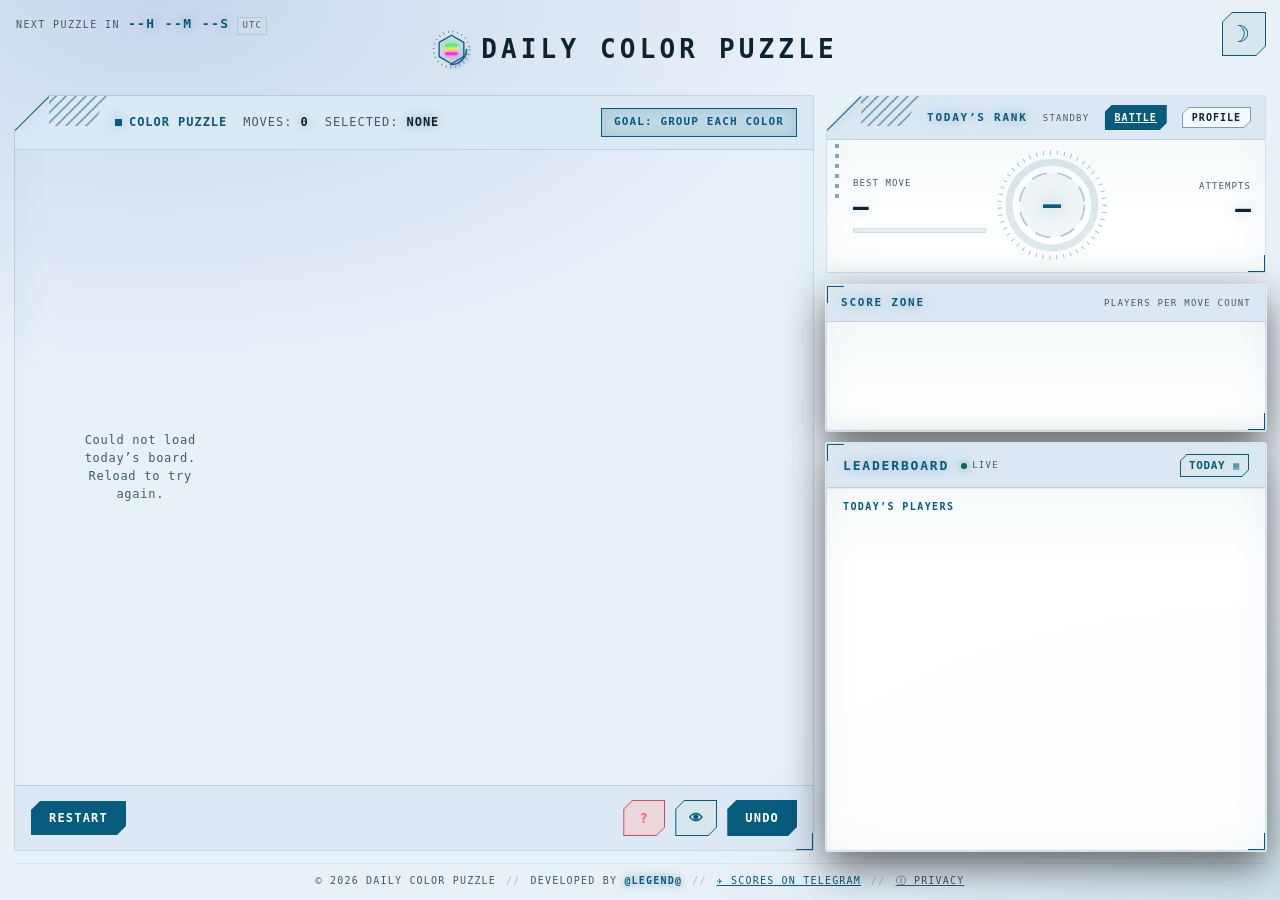
==== public/index.html @ f1fcad18 "Live battles: duels and multiplayer races A battle deals its own board the moment it is created, so " ====
<!DOCTYPE html>
<html lang="en">
<head>
<meta charset="utf-8">
<meta name="viewport" content="width=device-width, initial-scale=1, viewport-fit=cover">
<title>Daily Color Puzzle</title>
<meta name="description" content="A new color-sorting puzzle every day. Group each color into its own tube.">
<meta name="theme-color" content="#030711">
<link rel="stylesheet" href="styles.css">
<link rel="icon" href="data:image/svg+xml,<svg xmlns='http://www.w3.org/2000/svg' viewBox='0 0 32 32'><rect width='32' height='32' fill='%23030711'/><circle cx='16' cy='16' r='14' fill='none' stroke='%2322e0ff' stroke-width='1.1' stroke-dasharray='1 3' opacity='.8'/><path d='M16 4.5 26.1 10.25 26.1 21.75 16 27.5 5.9 21.75 5.9 10.25Z' fill='none' stroke='%2322e0ff' stroke-width='1.6'/><rect x='10.5' y='11.4' width='11' height='2.5' rx='1.25' fill='%2331ff5a'/><rect x='10.5' y='14.9' width='11' height='2.5' rx='1.25' fill='%23f2ee4a'/><rect x='10.5' y='18.4' width='11' height='2.5' rx='1.25' fill='%23ff2be0'/></svg>">
</head>
<body>

<button type="button" id="themeBtn" class="themetoggle" title="Switch theme"
        aria-label="Switch between dark and light theme">&#9789;</button>

<div class="countdown" id="countdown">
  <span class="cd-label">Next puzzle in</span>
  <span class="cd-time" id="cdTime">--h --m --s</span>
  <span class="cd-tz" title="Every player gets the same board, rolling over at 00:00 UTC">UTC</span>
</div>

<h1 id="pageTitle">
  <svg class="logo" viewBox="0 0 48 48" aria-hidden="true">
    <circle class="logo-ticks" cx="24" cy="24" r="22"></circle>
    <circle class="logo-sweep" cx="24" cy="24" r="18.5"></circle>
    <path class="logo-hex" d="M24 6.5 39.2 15.25 39.2 32.75 24 41.5 8.8 32.75 8.8 15.25Z"></path>
    <rect class="logo-bar b1" x="16" y="17" width="16" height="3.6" rx="1.8"></rect>
    <rect class="logo-bar b2" x="16" y="22.2" width="16" height="3.6" rx="1.8"></rect>
    <rect class="logo-bar b3" x="16" y="27.4" width="16" height="3.6" rx="1.8"></rect>
  </svg>
  <span class="title-text">Daily Color Puzzle</span>
  <span class="date" id="dateLabel"></span>
</h1>

<div class="layout">

<section class="hud hud-rank" aria-labelledby="rankTitle">
  <span class="hud-hatch" aria-hidden="true"></span>
  <span class="hud-rail" aria-hidden="true"></span>
  <header class="hud-head">
    <h2 id="rankTitle">Today&rsquo;s rank</h2>
    <span class="hud-tag" id="rankTag">standby</span>
    <a class="btn btn-primary btn-sm" href="battle.html">Battle</a>
    <button type="button" id="profileBtn" class="btn btn-ghost btn-sm">Profile</button>
  </header>
  <div class="rank-row">
    <dl class="rank-stat">
      <dt>Best move</dt>
      <dd id="rankBest">&mdash;</dd>
      <div class="meter"><span class="meter-fill" id="bestMeter"></span></div>
    </dl>

    <div class="gauge">
      <svg class="gauge-svg" viewBox="0 0 128 128" aria-hidden="true">
        <circle class="g-ticks" cx="64" cy="64" r="60"></circle>
        <circle class="g-track" cx="64" cy="64" r="49"></circle>
        <circle class="g-fill" id="gaugeFill" cx="64" cy="64" r="49"></circle>
        <circle class="g-inner" cx="64" cy="64" r="37"></circle>
      </svg>
      <p class="gauge-center">
        <b id="rankValue">&mdash;</b>
      </p>
    </div>

    <dl class="rank-stat">
      <dt>Attempts</dt>
      <dd id="rankTries">&mdash;</dd>
      <div class="segs" id="triesSegs"></div>
    </dl>
  </div>
</section>

<section class="hud hud-zone" aria-labelledby="zoneTitle">
  <header class="hud-head">
    <h2 id="zoneTitle">Score zone</h2>
    <span class="hud-tag" id="zoneTag">players per move count</span>
  </header>
  <div id="zone"></div>
</section>

<div class="game" id="game">
  <canvas class="worldmap" id="earth" aria-hidden="true"></canvas>
  <span class="hud-hatch" aria-hidden="true"></span>
  <header class="topbar">
    <span class="brand">Color Puzzle</span>
    <span class="stat">Moves: <b id="moveCount">0</b></span>
    <span class="stat">Selected: <b id="selectedLabel">None</b></span>
    <span class="solved-chip" id="solvedChip" hidden>&#10003; Solved</span>
    <span class="goal">Goal: Group each color</span>
  </header>

  <main class="board" id="board" aria-label="Puzzle board"></main>

  <footer class="controls">
    <button type="button" id="restartBtn" class="btn btn-primary">Restart</button>
    <p class="hist-summary" id="histSummary" role="status"></p>
    <div class="histstrip" id="histStrip" aria-label="Your earlier solves, most recent first"></div>
    <div class="controls-right">
      <button type="button" id="helpBtn" class="btn btn-icon" title="How to play" aria-label="How to play">?</button>
      <button type="button" id="eyeBtn" class="btn btn-icon" title="Toggle color labels" aria-label="Toggle color labels" aria-pressed="false">&#128065;</button>
      <button type="button" id="undoBtn" class="btn btn-primary">Undo</button>
    </div>
  </footer>

  <div class="overlay" id="winOverlay" hidden>
    <div class="panel">
      <h2>Solved!</h2>
      <p class="win-line" id="winLine"></p>
      <dl class="stats" id="winStats"></dl>
      <div class="panel-actions">
        <button type="button" id="shareBtn" class="btn btn-primary">Copy result</button>
        <a class="btn btn-ghost" id="tgWinLink" href="https://t.me/MyDailyColorPuzzleLegendbot"
           target="_blank" rel="noopener">Telegram</a>
        <button type="button" id="closeWinBtn" class="btn btn-ghost">Close</button>
      </div>
    </div>
  </div>

  <div class="overlay" id="helpOverlay" hidden>
    <div class="panel">
      <h2>How to play</h2>
      <ul class="rules">
        <li>Tap a tube to pick up the block(s) at the <b>bottom</b> of it.</li>
        <li>Tap another tube to pour them in. They only fit on an <b>empty</b> tube or on a <b>matching color</b>.</li>
        <li>A tube holds four blocks. Win by grouping every color into a tube of its own.</li>
        <li>Undo puts a block back, but does <b>not</b> refund the move &mdash; your count keeps climbing.</li>
        <li>Everyone gets the same puzzle each day. It is always solvable.</li>
      </ul>
      <p class="keys">Keys: <kbd>1</kbd>&ndash;<kbd>9</kbd>, <kbd>0</kbd>, <kbd>-</kbd>, <kbd>=</kbd> pick tubes &middot; <kbd>Esc</kbd> deselect &middot; <kbd>U</kbd> undo &middot; <kbd>R</kbd> restart</p>
      <div class="panel-actions">
        <button type="button" id="closeHelpBtn" class="btn btn-primary">Got it</button>
      </div>
    </div>
  </div>
</div>

<section class="leaderboard" id="leaderboard" aria-labelledby="lbTitle">
  <header class="lb-head">
    <h2 id="lbTitle">Leaderboard</h2>
    <span class="live" id="liveDot" title="Updating automatically"><i></i>live</span>
    <dl class="lb-summary" id="lbSummary"></dl>
    <button type="button" id="dayBtn" class="datepick" aria-haspopup="dialog" aria-expanded="false">
      <span id="dayBtnText">Today</span><span class="datepick-ico" aria-hidden="true">▦</span>
    </button>
  </header>
  <div class="lb-block lb-grow" id="playersBlock">
    <h3 class="lb-h3" id="playersTitle">Today&rsquo;s players</h3>
    <div class="lb-wrap" id="boardWrap"></div>
  </div>

</section>

</div>

  <div class="overlay overlay-fixed" id="profileOverlay" hidden>
  <div class="panel">
    <h2>Profile</h2>
    <h3 class="panel-h3">Signed in as</h3>
    <p class="whoami" id="whoami">&mdash;</p>
    <p>Your scores are tied to this account. Sign in with the same nickname and password on any browser to keep your history.</p>
    <h3 class="panel-h3">Change password</h3>
    <form id="pwForm">
      <label class="fld">
        <span>Current password</span>
        <input type="password" id="pwCurrent" class="txt" maxlength="200" autocomplete="current-password" required>
      </label>
      <label class="fld">
        <span>New password</span>
        <input type="password" id="pwNext" class="txt" maxlength="200" minlength="8"
               placeholder="at least 8 characters" autocomplete="new-password" required>
      </label>
      <p class="formnote" id="pwNote" role="status"></p>
      <div class="panel-actions panel-actions-wrap">
        <button type="submit" id="pwSave" class="btn btn-ghost btn-sm">Update password</button>
        <button type="button" id="signOutBtn" class="btn btn-ghost btn-sm">Sign out</button>
      </div>
    </form>
    <div class="panel-actions">
      <button type="button" id="closeProfileBtn" class="btn btn-primary">Done</button>
    </div>
  </div>
</div>

<div class="overlay overlay-fixed" id="authOverlay" hidden>
  <div class="panel">
    <h2 id="authTitle">Sign in</h2>
    <p id="authBlurb">Your nickname and score are public. Your password keeps them yours.</p>

    <form id="authForm">
      <label class="fld">
        <span>Nickname</span>
        <input type="text" id="authName" class="txt" maxlength="24" placeholder="@LegenD@"
               autocomplete="username" aria-label="Nickname" required>
      </label>
      <label class="fld">
        <span>Password</span>
        <input type="password" id="authPass" class="txt" maxlength="200" minlength="8"
               placeholder="at least 8 characters" autocomplete="current-password"
               aria-label="Password" required>
      </label>
      <p class="formnote" id="authNote" role="status"></p>
      <div class="panel-actions">
        <button type="submit" id="authSubmit" class="btn btn-primary">Sign in</button>
      </div>
    </form>

    <p class="authswap">
      <span id="authSwapText">No account yet?</span>
      <button type="button" id="authSwap" class="linkbtn">Create one</button>
    </p>
  </div>
</div>

<div class="cal" id="cal" role="dialog" aria-label="Choose a date" hidden>
  <div class="cal-head">
    <button type="button" id="calPrev" class="cal-nav" aria-label="Previous month">&lsaquo;</button>
    <span id="calMonth" class="cal-month"></span>
    <button type="button" id="calNext" class="cal-nav" aria-label="Next month">&rsaquo;</button>
  </div>
  <div class="cal-dow">
    <span title="Monday">M</span><span title="Tuesday">T</span><span title="Wednesday">W</span>
    <span title="Thursday">T</span><span title="Friday">F</span><span title="Saturday">S</span>
    <span title="Sunday">S</span>
  </div>
  <div class="cal-grid" id="calGrid"></div>
  <div class="cal-foot">
    <button type="button" id="calToday" class="btn btn-ghost btn-xs">Today</button>
  </div>
</div>

<canvas id="fx" aria-hidden="true"></canvas>
<div class="champ" id="champ" hidden aria-hidden="true">
  <p class="champ-rank">#1</p>
  <p class="champ-line">Top of the board</p>
</div>

<footer class="footnote">
  <span>&copy; <span id="footYear">2026</span> Daily Color Puzzle</span>
  <span class="foot-sep" aria-hidden="true">//</span>
  <span class="foot-by">Developed by <b>@LegenD@</b></span>
  <span class="foot-sep" aria-hidden="true">//</span>
  <a href="https://t.me/MyDailyColorPuzzleLegendbot" target="_blank" rel="noopener" class="foot-tg">
    <span aria-hidden="true">✈</span> Scores on Telegram
  </a>
  <span class="foot-sep" aria-hidden="true">//</span>
  <a href="privacy.html">&#9432; Privacy</a>
</footer>

<script src="earth.js"></script>
<script src="game.js"></script>
</body>
</html>
---- public/styles.css ----
/* Daily Color Puzzle — HUD theme.
   Layout rules are unchanged from the previous stylesheet; only the visual
   language moved: deep navy grounds, cyan instrumentation, hairline rules,
   monospaced readouts and corner brackets. */

:root {
  --page-bg: #030711;
  --game-bg: #060e1e;
  --panel-bg: #08152a;
  --topbar-bg: #071528;
  --tube-bg: #08182c;
  --tube-edge: #14456b;
  --slot-bg: #050f1d;

  --ink: #d6f2ff;
  --ink-dim: #5e8fb4;
  --accent: #22e0ff;
  --accent-deep: #2f6dff;
  --accent-ink: #001420;
  --good: #31ffb2;

  --accent-rgb: 34 224 255;
  --deep-rgb: 47 109 255;
  --good-rgb: 49 255 178;
  --danger-rgb: 255 45 60;
  --panel-rgb: 6 14 30;
  --bar-rgb: 7 21 40;
  --page-rgb: 3 7 17;

  --panel-alpha: 0.15;
  --bar-alpha: 0.42;
  --placeholder: #3d6a8c;
  --table-head: #06121f;

  /* canvas map */
  --map-land: 120 214 255;
  --map-grid: 34 224 255;
  --map-star: 190 232 255;
  --map-streak: 225 250 255;


  /* Derived from --accent-rgb, so each theme gets its own automatically. */
  --line: rgb(var(--accent-rgb) / 0.16);
  --line-soft: rgb(var(--accent-rgb) / 0.09);
  --glow: 0 0 12px rgb(var(--accent-rgb) / 0.35);

  --font-ui: "Segoe UI", system-ui, -apple-system, Roboto, Helvetica, Arial, sans-serif;
  --font-mono: ui-monospace, "Cascadia Mono", "SF Mono", Menlo, Consolas, "Roboto Mono", "DejaVu Sans Mono", monospace;

  --c0:  #ff2d3c; /* red */
  --c1:  #ffa62b; /* orange */
  --c2:  #f2ee4a; /* yellow */
  --c3:  #31ff5a; /* green */
  --c4:  #22e6f5; /* cyan */
  --c5:  #3d6bff; /* blue */
  --c6:  #7a3ff5; /* violet */
  --c7:  #ff2be0; /* magenta */
  --c8:  #a3199f; /* purple */
  --c9:  #e6ecf5; /* white */

  /* Label ink, picked per color so the colorblind tags stay legible. */
  --t0: #fff; --t1: #000; --t2: #000; --t3: #000; --t4: #000;
  --t5: #fff; --t6: #fff; --t7: #000; --t8: #fff; --t9: #000;
}

/* The viewer's system setting decides until they pick one explicitly. */
@media (prefers-color-scheme: light) {
  :root:not([data-theme]) {
  --page-bg: #e9f1f8;
  --game-bg: #f5fafd;
  --panel-bg: #ffffff;
  --topbar-bg: #e6eff8;
  --tube-bg: #ffffff;
  --tube-edge: #8fb8d4;
  --slot-bg: #dfeaf4;

  --ink: #0a2436;
  --ink-dim: #3d5c70;
  --accent: #075b7c;
  --accent-deep: #2550b8;
  --accent-ink: #ffffff;
  --good: #076844;

  --accent-rgb: 7 91 124;
  --deep-rgb: 37 80 184;
  --good-rgb: 7 104 68;
  --danger-rgb: 190 30 45;
  --panel-rgb: 255 255 255;
  --bar-rgb: 219 233 245;
  --page-rgb: 233 241 248;

  --panel-alpha: 0.94;
  --bar-alpha: 0.97;
  --placeholder: #7d97a8;
  --table-head: #dce9f4;

  /* canvas map */
  --map-land: 18 92 138;
  --map-grid: 7 91 124;
  --map-star: 90 140 175;
  --map-streak: 20 90 130;
  }
}

:root[data-theme="light"] {
  --page-bg: #e9f1f8;
  --game-bg: #f5fafd;
  --panel-bg: #ffffff;
  --topbar-bg: #e6eff8;
  --tube-bg: #ffffff;
  --tube-edge: #8fb8d4;
  --slot-bg: #dfeaf4;

  --ink: #0a2436;
  --ink-dim: #3d5c70;
  --accent: #075b7c;
  --accent-deep: #2550b8;
  --accent-ink: #ffffff;
  --good: #076844;

  --accent-rgb: 7 91 124;
  --deep-rgb: 37 80 184;
  --good-rgb: 7 104 68;
  --danger-rgb: 190 30 45;
  --panel-rgb: 255 255 255;
  --bar-rgb: 219 233 245;
  --page-rgb: 233 241 248;

  --panel-alpha: 0.94;
  --bar-alpha: 0.97;
  --placeholder: #7d97a8;
  --table-head: #dce9f4;

  /* canvas map */
  --map-land: 18 92 138;
  --map-grid: 7 91 124;
  --map-star: 90 140 175;
  --map-streak: 20 90 130;
}

:root[data-theme="dark"] {
  --page-bg: #030711;
  --game-bg: #060e1e;
  --panel-bg: #08152a;
  --topbar-bg: #071528;
  --tube-bg: #08182c;
  --tube-edge: #14456b;
  --slot-bg: #050f1d;

  --ink: #d6f2ff;
  --ink-dim: #5e8fb4;
  --accent: #22e0ff;
  --accent-deep: #2f6dff;
  --accent-ink: #001420;
  --good: #31ffb2;

  --accent-rgb: 34 224 255;
  --deep-rgb: 47 109 255;
  --good-rgb: 49 255 178;
  --danger-rgb: 255 45 60;
  --panel-rgb: 6 14 30;
  --bar-rgb: 7 21 40;
  --page-rgb: 3 7 17;

  --panel-alpha: 0.15;
  --bar-alpha: 0.42;
  --placeholder: #3d6a8c;
  --table-head: #06121f;

  /* canvas map */
  --map-land: 120 214 255;
  --map-grid: 34 224 255;
  --map-star: 190 232 255;
  --map-streak: 225 250 255;
}


* { box-sizing: border-box; }

body {
  margin: 0;
  padding: 18px 14px 28px;
  background-color: var(--page-bg);
  /* Instrument grid, faint, plus a cool corner wash. */
  background-image:
    radial-gradient(90% 70% at 12% 0%, rgb(var(--deep-rgb) / 0.16), transparent 60%),
    radial-gradient(80% 60% at 100% 100%, rgb(var(--accent-rgb) / 0.10), transparent 60%);
  color: var(--ink);
  font: 16px/1.5 var(--font-ui);
  display: flex;
  flex-direction: column;
  align-items: center;
  gap: 12px;
  min-height: 100vh;
}

h1 {
  /* Sits on top of the body's 12px gap, so the title gets room to breathe
     without pushing the panels off a viewport-height layout. */
  margin: 12px 0 14px;
  align-self: center;
  display: flex;
  align-items: center;
  justify-content: center;
  gap: 12px;
  flex-wrap: wrap;
  text-align: center;
  font-family: var(--font-mono);
  font-size: clamp(20px, 4.4vw, 34px);
  font-weight: 700;
  letter-spacing: 0.16em;
  text-transform: uppercase;
  color: var(--ink);
  animation: title-in 0.7s ease both;
}
.title-text {
  animation: title-glow 3.4s ease-in-out infinite;
}
h1 .date {
  font-weight: 400;
  font-size: 0.52em;
  color: var(--accent);
  letter-spacing: 0.12em;
  text-shadow: 0 0 14px rgb(var(--accent-rgb) / 0.5);
}

@keyframes title-glow {
  0%, 100% {
    text-shadow: 0 0 14px rgb(var(--accent-rgb) / 0.4), 0 0 44px rgb(var(--accent-rgb) / 0.12);
  }
  50% {
    text-shadow: 0 0 22px rgb(var(--accent-rgb) / 0.85), 0 0 66px rgb(var(--accent-rgb) / 0.35);
  }
}
@keyframes title-in {
  from { opacity: 0; transform: translateY(-10px); letter-spacing: 0.4em; }
  to   { opacity: 1; transform: none; letter-spacing: 0.16em; }
}

/* Reticle mark, built from the same dial vocabulary as the rank gauge. */
.logo {
  width: 1.5em;
  height: 1.5em;
  flex: 0 0 auto;
  overflow: visible;
}
.logo-ticks {
  fill: none;
  stroke: var(--accent);
  stroke-width: 2.5;
  stroke-dasharray: 0.8 5;
  opacity: 0.85;
  transform-origin: 50% 50%;
  animation: spin-cw 18s linear infinite;
}
.logo-sweep {
  fill: none;
  stroke: var(--accent);
  stroke-width: 2;
  stroke-linecap: round;
  stroke-dasharray: 30 86;
  opacity: 0.9;
  transform-origin: 50% 50%;
  animation: spin-ccw 7s linear infinite;
  filter: drop-shadow(0 0 4px rgb(var(--accent-rgb) / 0.8));
}
.logo-hex {
  fill: rgb(var(--accent-rgb) / 0.07);
  stroke: var(--accent);
  stroke-width: 1.6;
  stroke-linejoin: round;
}
.logo-bar { filter: drop-shadow(0 0 3px currentColor); }
.logo-bar.b1 { fill: #31ff5a; color: #31ff5a; }
.logo-bar.b2 { fill: #f2ee4a; color: #f2ee4a; }
.logo-bar.b3 { fill: #ff2be0; color: #ff2be0; }

/* Stacked by default; the two-column desktop layout is opted into below. */
.layout {
  width: min(760px, 100%);
  display: flex;
  flex-direction: column;
  gap: 12px;
}
/* Stacked: the puzzle leads, the instrumentation follows. */
.game { order: 1; }
.hud-rank { order: 2; }
.hud-zone { order: 3; }
.leaderboard { order: 4; }
.hud-rank .gauge { min-height: 150px; }

/* ---------- world map ----------
   A dotted equirectangular map drawn on canvas from Natural Earth coastlines.
   It fills the puzzle panel body and never takes a pointer event. */

.worldmap {
  position: absolute;
  inset: 0;
  width: 100%;
  height: 100%;
  z-index: 0;
  pointer-events: none;
  opacity: 0.75;
}

/* An absolutely positioned canvas paints above its static siblings, so the
   panel's own contents are lifted over it explicitly. */
.game > .topbar,
.game > .board,
.game > .controls { position: relative; z-index: 1; }

/* ---------- theme toggle ----------
   Pinned opposite the countdown so the two corners balance, and out of the
   game controls where it competed with the play buttons. */



/* ---------- countdown ---------- */

.countdown {
  align-self: stretch;
  display: flex;
  align-items: baseline;
  gap: 8px;
  font-family: var(--font-mono);
  font-size: 10px;
  letter-spacing: 0.14em;
  text-transform: uppercase;
  color: var(--ink-dim);
}
.cd-time {
  font-size: 13px;
  font-weight: 700;
  color: var(--accent);
  font-variant-numeric: tabular-nums;
  text-shadow: 0 0 12px rgb(var(--accent-rgb) / 0.45);
}
.cd-time b { color: var(--ink-dim); font-weight: 400; margin: 0 1px 0 0; }
.cd-tz {
  font-size: 9px;
  letter-spacing: 0.12em;
  color: var(--ink-dim);
  border: 1px solid var(--line);
  padding: 1px 4px;
}

/* ---------- panel shell ---------- */

/* Fully clear: any tint or blur here is laid directly over the globe, which
   is the one thing this panel is meant to reveal. The top and bottom bars and
   the tubes carry their own backgrounds, so nothing loses legibility. */
.game {
  background: transparent !important;
  backdrop-filter: none !important;
}

.game,
.leaderboard,
.hud {
  position: relative;
  width: 100%;
  background:
    linear-gradient(180deg, rgb(var(--accent-rgb) / 0.05), transparent 120px),
    rgb(var(--panel-rgb) / var(--panel-alpha));
  backdrop-filter: blur(2px);
  border: 1px solid var(--line);
  border-radius: 2px;
  overflow: hidden;
  box-shadow:
    inset 0 0 40px rgb(var(--accent-rgb) / 0.05),
    0 0 0 1px rgb(var(--page-rgb) / 0.9),
    0 14px 40px rgba(0, 0, 0, 0.6);
}

/* Corner brackets, the HUD tell. */
.game::before, .game::after,
.leaderboard::before, .leaderboard::after,
.hud::before, .hud::after {
  content: "";
  position: absolute;
  width: 16px;
  height: 16px;
  pointer-events: none;
  z-index: 4;
  border: 0 solid var(--accent);
}
.game::before, .leaderboard::before, .hud::before {
  top: -1px; left: -1px;
  border-top-width: 2px;
  border-left-width: 2px;
}
.game::after, .leaderboard::after, .hud::after {
  bottom: -1px; right: -1px;
  border-bottom-width: 2px;
  border-right-width: 2px;
}

/* ---------- chamfered left-column panels ----------
   The reference cuts the top-left corner of its left-hand blocks and fills
   the notch with diagonal hatching. clip-path removes the border along the
   cut, so the angled edge is redrawn as a rotated hairline. */

.hud-rank, .game {
  --chamfer: 34px;
  clip-path: polygon(
    var(--chamfer) 0, 100% 0, 100% 100%, 0 100%, 0 var(--chamfer)
  );
}

/* The top-left bracket would sit in the removed corner, so it becomes the
   angled edge itself. */
.hud-rank::before, .game::before {
  content: "";
  position: absolute;
  top: calc(var(--chamfer) / 2);
  left: calc(var(--chamfer) / 2 - (var(--chamfer) * 1.4142) / 2);
  width: calc(var(--chamfer) * 1.4142);
  height: 0;
  border: 0;
  border-top: 1px solid var(--accent);
  transform: rotate(-45deg);
  transform-origin: 50% 50%;
  box-shadow: 0 0 8px rgb(var(--accent-rgb) / 0.5);
  z-index: 4;
}

.hud-hatch {
  position: absolute;
  top: 0;
  left: var(--chamfer);
  width: 58px;
  height: 30px;
  background: repeating-linear-gradient(
    -45deg,
    rgb(var(--accent-rgb) / 0.42) 0 2px,
    transparent 2px 7px
  );
  clip-path: polygon(0 0, 100% 0, calc(100% - 14px) 100%, 0 100%);
  pointer-events: none;
  z-index: 3;
}

/* A short instrument rail down the cut edge, as on the reference dial. */
.hud-rail {
  position: absolute;
  left: 8px;
  top: calc(var(--chamfer) + 14px);
  width: 4px;
  height: 54px;
  background: repeating-linear-gradient(
    180deg,
    var(--accent) 0 4px,
    transparent 4px 10px
  );
  opacity: 0.5;
  pointer-events: none;
  z-index: 3;
}

.hud-rank .hud-head { padding-left: calc(var(--chamfer) + 66px); gap: 8px; }
.hud-rank .hud-head .btn-sm { flex: 0 0 auto; padding: 5px 10px; font-size: 10px; }
.hud-rank .hud-tag { overflow: hidden; text-overflow: ellipsis; }
.game .topbar { padding-left: calc(var(--chamfer) + 66px); }

/* ---------- HUD panel chrome ---------- */

.hud { display: flex; flex-direction: column; min-height: 0; }

.hud-head {
  display: flex;
  align-items: baseline;
  justify-content: space-between;
  gap: 10px;
  padding: 9px 14px;
  background: rgb(var(--bar-rgb) / var(--bar-alpha));
  border-bottom: 1px solid var(--line);
}
.hud-head h2 {
  margin: 0;
  font-family: var(--font-mono);
  font-size: 11px;
  font-weight: 700;
  letter-spacing: 0.16em;
  text-transform: uppercase;
  color: var(--accent);
  text-shadow: 0 0 12px rgb(var(--accent-rgb) / 0.4);
}
.hud-tag {
  font-family: var(--font-mono);
  font-size: 9px;
  letter-spacing: 0.14em;
  text-transform: uppercase;
  color: var(--ink-dim);
  white-space: nowrap;
}

/* ---------- rank gauge ---------- */

.rank-row {
  flex: 1 1 auto;
  min-height: 0;
  display: grid;
  grid-template-columns: 1fr auto 1fr;
  align-items: stretch;
  gap: 8px;
  /* Extra left padding so the label clears the decorative rail. */
  padding: 6px 14px 8px 26px;
}
.rank-row .rank-stat { align-self: center; }
.rank-stat { margin: 0; min-width: 0; }
.rank-stat:last-child { text-align: right; }
.rank-stat dt {
  font-family: var(--font-mono);
  font-size: 9px;
  letter-spacing: 0.12em;
  text-transform: uppercase;
  color: var(--ink-dim);
  white-space: nowrap;
}
.rank-stat dd {
  margin: 2px 0 0;
  font-family: var(--font-mono);
  font-size: 26px;
  font-weight: 700;
  line-height: 1.1;
  color: var(--ink);
  font-variant-numeric: tabular-nums;
  text-shadow: 0 0 14px rgb(var(--accent-rgb) / 0.35);
}

.gauge {
  position: relative;
  flex: 1 1 auto;
  display: grid;
  place-items: center;
  padding: 10px;
  min-height: 0;
}
.gauge-svg {
  width: min(100%, 190px);
  height: auto;
  max-height: 100%;
  display: block;
  overflow: visible;
}
.g-ticks {
  fill: none;
  stroke: rgb(var(--accent-rgb) / 0.4);
  stroke-width: 5;
  stroke-dasharray: 1 7;
  transform-origin: 50% 50%;
  animation: spin-cw 26s linear infinite;
}
.g-track { fill: none; stroke: rgb(var(--accent-rgb) / 0.14); stroke-width: 8; }
.g-fill {
  fill: none;
  stroke: var(--accent);
  stroke-width: 8;
  stroke-linecap: butt;
  stroke-dasharray: 0 999;
  transform: rotate(-90deg);
  transform-origin: 50% 50%;
  transition: stroke-dasharray 0.5s ease;
  filter: drop-shadow(0 0 6px rgb(var(--accent-rgb) / 0.8));
}
/* Dashed, so the counter-rotation is actually visible — a plain ring would
   look static however fast it turned. */
.g-inner {
  fill: rgb(var(--accent-rgb) / 0.05);
  stroke: rgb(var(--accent-rgb) / 0.3);
  stroke-width: 2;
  stroke-dasharray: 18 12;
  transform-origin: 50% 50%;
  animation: spin-ccw 34s linear infinite;
}

@keyframes spin-cw  { from { transform: rotate(0deg); }   to { transform: rotate(360deg); } }
@keyframes spin-ccw { from { transform: rotate(0deg); }   to { transform: rotate(-360deg); } }

.gauge-center {
  position: absolute;
  inset: 0;
  margin: 0;
  display: flex;
  flex-direction: column;
  align-items: center;
  justify-content: center;
  gap: 2px;
  pointer-events: none;
  text-align: center;
}
.gauge-center b {
  font-family: var(--font-mono);
  font-size: 40px;
  font-weight: 700;
  line-height: 1;
  color: var(--accent);
  font-variant-numeric: tabular-nums;
  text-shadow: 0 0 18px rgb(var(--accent-rgb) / 0.6);
}
.gauge-center span {
  font-family: var(--font-mono);
  font-size: 9px;
  letter-spacing: 0.12em;
  text-transform: uppercase;
  color: var(--ink-dim);
}

.hud-readout {
  display: flex;
  margin: 0;
  border-top: 1px solid var(--line-soft);
}
.hud-readout div {
  flex: 1 1 0;
  min-width: 0;
  padding: 8px 6px;
  text-align: center;
  border-left: 1px solid var(--line-soft);
}
.hud-readout div:first-child { border-left: 0; }
.hud-readout dt {
  font-family: var(--font-mono);
  font-size: 8px;
  letter-spacing: 0.12em;
  text-transform: uppercase;
  color: var(--ink-dim);
}
.hud-readout dd {
  margin: 2px 0 0;
  font-family: var(--font-mono);
  font-size: 15px;
  font-weight: 700;
  color: var(--ink);
  font-variant-numeric: tabular-nums;
}

/* ---------- top bar ---------- */

.topbar {
  display: flex;
  align-items: center;
  gap: 16px;
  flex-wrap: wrap;
  padding: 12px 16px;
  background: rgb(var(--bar-rgb) / var(--bar-alpha));
  border-bottom: 1px solid var(--line);
  font-family: var(--font-mono);
  font-size: 12px;
  letter-spacing: 0.08em;
  text-transform: uppercase;
}
.brand {
  font-weight: 700;
  font-size: 12px;
  color: var(--accent);
  padding-left: 14px;
  position: relative;
}
.brand::before {
  content: "";
  position: absolute;
  left: 0;
  top: 50%;
  width: 7px;
  height: 7px;
  margin-top: -3px;
  background: var(--accent);
  box-shadow: var(--glow);
}
.stat { color: var(--ink-dim); font-weight: 500; }
.stat b {
  color: var(--ink);
  font-weight: 700;
  font-variant-numeric: tabular-nums;
  text-shadow: 0 0 10px rgb(var(--accent-rgb) / 0.4);
}
.goal {
  margin-left: auto;
  padding: 5px 12px;
  border: 1px solid var(--accent);
  background: rgb(var(--accent-rgb) / 0.12);
  color: var(--accent);
  font-weight: 700;
  font-size: 11px;
  letter-spacing: 0.1em;
  white-space: nowrap;
  box-shadow: inset 0 0 14px rgb(var(--accent-rgb) / 0.16);
}

/* ---------- board ---------- */

.board {
  display: grid;
  grid-template-columns: repeat(4, 1fr);
  gap: 12px;
  padding: 18px clamp(14px, 4vw, 40px);
  justify-items: center;
  background: transparent;
}

.tube {
  --lift: 0px;
  position: relative;
  width: 100%;
  max-width: 104px;
  display: flex;
  flex-direction: column;
  justify-content: flex-end;
  gap: 5px;
  padding: 7px;
  border: 1px solid var(--tube-edge);
  border-radius: 2px;
  background: linear-gradient(180deg, rgb(var(--accent-rgb) / 0.06), transparent 60%), rgba(8, 24, 44, 0.9);
  cursor: pointer;
  transition: transform 0.12s ease, border-color 0.12s ease, box-shadow 0.12s ease;
  font: inherit;
  color: inherit;
}
.tube:hover:not(:disabled) {
  border-color: rgb(var(--accent-rgb) / 0.6);
  box-shadow: 0 0 14px rgb(var(--accent-rgb) / 0.16);
}
.tube:focus-visible { outline: 2px solid var(--accent); outline-offset: 3px; }
.tube.selected {
  border-color: var(--accent);
  box-shadow:
    inset 0 0 18px rgb(var(--accent-rgb) / 0.18),
    0 0 0 1px var(--accent),
    0 0 22px rgb(var(--accent-rgb) / 0.4);
  transform: translateY(-4px);
}
/* A finished tube keeps a steady glow in its own colour, and flashes a ring
   outward at the moment it completes. --done-c is set per tube from JS. */
.tube.done {
  border-color: color-mix(in srgb, var(--done-c) 65%, transparent);
  box-shadow:
    inset 0 0 20px color-mix(in srgb, var(--done-c) 20%, transparent),
    0 0 16px color-mix(in srgb, var(--done-c) 40%, transparent);
  animation: done-breathe 2.8s ease-in-out infinite;
}
.tube.done .block {
  box-shadow:
    inset 0 -2px 6px rgba(0, 0, 0, 0.4),
    0 0 14px color-mix(in srgb, var(--c) 65%, transparent);
}

@keyframes done-breathe {
  0%, 100% {
    box-shadow:
      inset 0 0 20px color-mix(in srgb, var(--done-c) 18%, transparent),
      0 0 14px color-mix(in srgb, var(--done-c) 32%, transparent);
  }
  50% {
    box-shadow:
      inset 0 0 26px color-mix(in srgb, var(--done-c) 30%, transparent),
      0 0 26px color-mix(in srgb, var(--done-c) 62%, transparent);
  }
}

/* The completion flash: an expanding ring, drawn on a pseudo-element so it
   cannot fight the tube's own lift transform when selected. */
.tube.just-done::after {
  content: "";
  position: absolute;
  inset: -3px;
  border-radius: 5px;
  border: 2px solid var(--done-c);
  pointer-events: none;
  animation: done-ring 0.9s cubic-bezier(0.22, 0.61, 0.36, 1) forwards;
}

@keyframes done-ring {
  0%   { opacity: 0.95; transform: scale(1);    filter: drop-shadow(0 0 10px var(--done-c)); }
  70%  { opacity: 0.35; transform: scale(1.16); }
  100% { opacity: 0;    transform: scale(1.26); filter: drop-shadow(0 0 0 var(--done-c)); }
}
.tube.nudge { animation: nudge 0.26s ease; }

@keyframes nudge {
  0%, 100% { transform: translateX(0); }
  25%      { transform: translateX(-5px); }
  75%      { transform: translateX(5px); }
}

.slot {
  height: 23px;
  border-radius: 7px;
  background: var(--slot-bg);
  box-shadow: inset 0 0 0 1px rgb(var(--accent-rgb) / 0.07);
}

/* Per-color classes rather than inline style attributes, so the deployed
   site can ship a Content-Security-Policy without 'unsafe-inline'. */
.block.c0 { --c: var(--c0); --t: var(--t0); }
.block.c1 { --c: var(--c1); --t: var(--t1); }
.block.c2 { --c: var(--c2); --t: var(--t2); }
.block.c3 { --c: var(--c3); --t: var(--t3); }
.block.c4 { --c: var(--c4); --t: var(--t4); }
.block.c5 { --c: var(--c5); --t: var(--t5); }
.block.c6 { --c: var(--c6); --t: var(--t6); }
.block.c7 { --c: var(--c7); --t: var(--t7); }
.block.c8 { --c: var(--c8); --t: var(--t8); }
.block.c9 { --c: var(--c9); --t: var(--t9); }

/* Blocks keep their ten colors — that is game information, not decoration —
   but pick up the emissive treatment of the theme. */
.block {
  position: relative;
  height: 23px;
  border-radius: 7px;
  background: linear-gradient(180deg, color-mix(in srgb, var(--c) 78%, #fff), var(--c));
  box-shadow:
    inset 0 -2px 6px rgba(0, 0, 0, 0.4),
    0 0 10px color-mix(in srgb, var(--c) 45%, transparent);
  transition: transform 0.12s ease;
  display: grid;
  place-items: center;
}
.block::before {
  content: "";
  position: absolute;
  inset: 3px 6px auto 6px;
  height: 5px;
  border-radius: 4px;
  background: rgba(255, 255, 255, 0.4);
}
.block .tag {
  position: relative;
  font-family: var(--font-mono);
  font-size: 12px;
  font-weight: 700;
  color: var(--t);
  opacity: 0.78;
  letter-spacing: 0.04em;
  display: none;
}
body.labels .block .tag { display: block; }

/* Selected blocks nudge downward, the direction they leave the tube. */
.tube.selected .block.lifted { transform: translateY(3px) scale(1.03); }

/* ---------- controls ---------- */

.controls {
  display: flex;
  align-items: center;
  gap: 12px;
  padding: 14px 16px;
  background: rgb(var(--bar-rgb) / var(--bar-alpha));
  border-top: 1px solid var(--line);
  min-width: 0;
}
.controls #restartBtn { flex: 0 0 auto; }
.controls-right { margin-left: auto; display: flex; gap: 10px; flex: 0 0 auto; }

/* Your solve history, inline in the game footer. Scrolls sideways so a long
   history never widens the panel. */
.histstrip {
  flex: 1 1 auto;
  min-width: 0;
  display: flex;
  align-items: center;
  gap: 6px;
  overflow-x: auto;
  scrollbar-width: thin;
  padding: 2px 0;
}
/* The readable part: today, in words. */
.hist-summary {
  flex: 0 0 auto;
  margin: 0;
  font-family: var(--font-mono);
  font-size: 12px;
  font-weight: 500;
  letter-spacing: 0.06em;
  text-transform: uppercase;
  color: var(--ink-dim);
  white-space: nowrap;
}
.hist-summary b {
  color: var(--accent);
  font-size: 15px;
  font-weight: 700;
  font-variant-numeric: tabular-nums;
  text-shadow: 0 0 10px rgb(var(--accent-rgb) / 0.5);
}
.hist-unsolved { font-weight: 500; }
.hist-latest {
  margin-left: 6px;
  padding: 2px 8px;
  border: 1px solid var(--line);
  background: rgb(var(--accent-rgb) / 0.06);
  font-size: 11px;
  font-weight: 700;
  color: var(--ink-dim);
}

.hist-label {
  flex: 0 0 auto;
  font-family: var(--font-mono);
  font-size: 10px;
  font-weight: 700;
  text-transform: uppercase;
  letter-spacing: 0.12em;
  color: var(--ink-dim);
  padding-right: 2px;
}

.chip {
  flex: 0 0 auto;
  display: inline-flex;
  align-items: baseline;
  gap: 6px;
  padding: 5px 10px;
  border: 1px solid var(--line);
  border-radius: 2px;
  background: rgb(var(--accent-rgb) / 0.04);
  font-family: var(--font-mono);
  font-size: 12px;
  font-weight: 700;
  font-variant-numeric: tabular-nums;
  white-space: nowrap;
  cursor: default;
}
.chip b {
  font-size: 10px;
  font-weight: 500;
  color: var(--ink-dim);
  letter-spacing: 0.06em;
  text-transform: uppercase;
}
.chip-best { border-color: rgb(var(--good-rgb) / 0.55); box-shadow: inset 0 0 12px rgb(var(--good-rgb) / 0.1); }
.chip-best b { color: var(--good); }
.chip-today {
  border-color: var(--accent);
  background: rgb(var(--accent-rgb) / 0.12);
  box-shadow: inset 0 0 12px rgb(var(--accent-rgb) / 0.18);
}
.chip-today b { color: var(--accent); }

/* ---------- controls ----------
   Every control is a notched HUD plate: the element's own background is the
   1px edge and an inset pseudo-element supplies the fill, because clip-path
   removes a real border. Two corners are cut, matching the panels. */

.btn,
.themetoggle,
.datepick,
.cal-nav {
  --btn-edge: var(--accent);
  --btn-fill: color-mix(in srgb, rgb(var(--accent-rgb)) 12%, var(--game-bg));
  --btn-ink: var(--accent);
  --notch: 9px;

  position: relative;
  border: 0;
  border-radius: 0;
  padding: 10px 18px;
  background: var(--btn-edge);
  color: var(--btn-ink);
  font-family: var(--font-mono);
  font-size: 12px;
  font-weight: 700;
  letter-spacing: 0.1em;
  text-transform: uppercase;
  cursor: pointer;
  clip-path: polygon(
    var(--notch) 0, 100% 0,
    100% calc(100% - var(--notch)), calc(100% - var(--notch)) 100%,
    0 100%, 0 var(--notch)
  );
  transition: color 0.14s ease, background 0.14s ease;
}

/* The fill sits above the edge and below the label. */
.btn::before,
.themetoggle::before,
.datepick::before,
.cal-nav::before {
  content: "";
  position: absolute;
  inset: 1px;
  z-index: -1;
  background: var(--btn-fill);
  clip-path: polygon(
    calc(var(--notch) - 1px) 0, 100% 0,
    100% calc(100% - var(--notch) + 1px), calc(100% - var(--notch) + 1px) 100%,
    0 100%, 0 calc(var(--notch) - 1px)
  );
  transition: background 0.14s ease;
}

.btn:hover:not(:disabled),
.themetoggle:hover,
.datepick:hover,
.cal-nav:hover:not(:disabled) { --btn-fill: color-mix(in srgb, rgb(var(--accent-rgb)) 28%, var(--game-bg)); }

/* clip-path would cut an outline off, so focus is drawn inside the shape. */
.btn:focus-visible::after,
.themetoggle:focus-visible::after,
.datepick:focus-visible::after,
.cal-nav:focus-visible::after {
  content: "";
  position: absolute;
  inset: 3px;
  border: 1px solid var(--btn-ink);
  pointer-events: none;
}
.btn:focus-visible,
.themetoggle:focus-visible,
.datepick:focus-visible,
.cal-nav:focus-visible { outline: none; --btn-fill: color-mix(in srgb, rgb(var(--accent-rgb)) 30%, var(--game-bg)); }

.btn:disabled { opacity: 0.3; cursor: default; }

.btn-primary {
  --btn-fill: var(--accent);
  --btn-ink: var(--accent-ink);
  box-shadow: 0 0 18px rgb(var(--accent-rgb) / 0.4);
}
.btn-primary:hover:not(:disabled) { --btn-fill: #6bebff; }

.btn-ghost {
  --btn-edge: rgb(var(--accent-rgb) / 0.5);
  --btn-fill: var(--game-bg);
  --btn-ink: var(--ink);
}
.btn-ghost:hover:not(:disabled) { --btn-fill: color-mix(in srgb, rgb(var(--accent-rgb)) 18%, var(--game-bg)); }

.btn-icon {
  width: 42px;
  padding: 10px 0;
  font-size: 14px;
  text-align: center;
}
.btn-icon[aria-pressed="true"] {
  --btn-fill: var(--accent);
  --btn-ink: var(--accent-ink);
  box-shadow: 0 0 18px rgb(var(--accent-rgb) / 0.4);
}

#helpBtn {
  --btn-edge: rgb(var(--danger-rgb) / 0.75);
  --btn-fill: color-mix(in srgb, rgb(var(--danger-rgb)) 16%, var(--game-bg));
  --btn-ink: #ff6470;
}
#helpBtn:hover:not(:disabled) { --btn-fill: color-mix(in srgb, rgb(var(--danger-rgb)) 30%, var(--game-bg)); }

/* Declared after the shared control block so these win over it — including
   position, which the shared rule sets to relative. */
.themetoggle {
  --notch: 10px;
  position: fixed;
  top: 12px;
  right: 14px;
  z-index: 21;
  width: 44px;
  height: 44px;
  display: grid;
  place-items: center;
  padding: 0;
  font-size: 24px;
  line-height: 1;
}

/* ---------- overlays ---------- */

.overlay {
  position: absolute;
  inset: 0;
  display: grid;
  place-items: center;
  padding: 20px;
  background: rgb(var(--page-rgb) / 0.88);
  z-index: 5;
}
.overlay[hidden] { display: none; }

/* Page-level modals: the identity gate must cover the whole screen, not just
   one panel, and the profile dialog no longer belongs to the leaderboard. */
.overlay-fixed { position: fixed; z-index: 60; }

.panel {
  position: relative;
  width: min(420px, 100%);
  background:
    linear-gradient(180deg, rgb(var(--accent-rgb) / 0.07), transparent 90px),
    var(--panel-bg);
  border: 1px solid var(--accent);
  border-radius: 2px;
  padding: 22px;
  box-shadow:
    inset 0 0 40px rgb(var(--accent-rgb) / 0.08),
    0 0 40px rgb(var(--accent-rgb) / 0.18),
    0 18px 44px rgba(0, 0, 0, 0.7);
}
.panel h2 {
  margin: 0 0 10px;
  font-family: var(--font-mono);
  font-size: 17px;
  font-weight: 700;
  letter-spacing: 0.14em;
  text-transform: uppercase;
  color: var(--accent);
  text-shadow: 0 0 14px rgb(var(--accent-rgb) / 0.5);
}
.panel-h3 {
  margin: 18px 0 6px;
  font-family: var(--font-mono);
  font-size: 10px;
  font-weight: 700;
  text-transform: uppercase;
  letter-spacing: 0.14em;
  color: var(--ink-dim);
}
.panel .idrow { padding: 0; margin-bottom: 10px; }
.panel-actions-wrap { margin-bottom: 16px; }
.panel .formnote { display: block; margin: 0 0 4px; }
.panel p { margin: 0 0 12px; color: var(--ink-dim); font-size: 14px; }
.win-line { color: var(--ink) !important; font-size: 15px; }

.rules { margin: 0 0 14px; padding-left: 18px; color: var(--ink-dim); font-size: 14px; }
.rules li { margin-bottom: 7px; }
.rules b { color: var(--accent); }
.keys { font-size: 12px; }
kbd {
  border: 1px solid var(--line);
  background: rgb(var(--accent-rgb) / 0.08);
  border-radius: 2px;
  padding: 1px 6px;
  font-family: var(--font-mono);
  font-size: 11px;
  color: var(--accent);
}

.stats {
  display: grid;
  grid-template-columns: repeat(3, 1fr);
  gap: 10px;
  margin: 0 0 18px;
  text-align: center;
}
.stats div {
  background: rgb(var(--accent-rgb) / 0.06);
  border: 1px solid var(--line);
  border-radius: 2px;
  padding: 10px 6px;
}
.stats dt {
  font-family: var(--font-mono);
  font-size: 10px;
  text-transform: uppercase;
  letter-spacing: 0.12em;
  color: var(--ink-dim);
}
.stats dd {
  margin: 3px 0 0;
  font-family: var(--font-mono);
  font-size: 20px;
  font-weight: 700;
  color: var(--accent);
  text-shadow: 0 0 12px rgb(var(--accent-rgb) / 0.45);
}

/* ---------- leaderboard ---------- */

.lb-head {
  display: flex;
  align-items: center;
  justify-content: space-between;
  gap: 12px;
  flex-wrap: wrap;
  padding: 10px 16px;
  background: rgb(var(--bar-rgb) / var(--bar-alpha));
  border-bottom: 1px solid var(--line);
}
.lb-head h2 {
  margin: 0;
  font-family: var(--font-mono);
  font-size: 13px;
  font-weight: 700;
  letter-spacing: 0.14em;
  text-transform: uppercase;
  color: var(--accent);
  text-shadow: 0 0 12px rgb(var(--accent-rgb) / 0.4);
}
.lb-head .btn-sm { flex: 0 0 auto; }

.live {
  display: inline-flex;
  align-items: center;
  gap: 5px;
  flex: 0 0 auto;
  font-family: var(--font-mono);
  font-size: 9px;
  letter-spacing: 0.14em;
  text-transform: uppercase;
  color: var(--ink-dim);
}
.live i {
  width: 6px;
  height: 6px;
  border-radius: 50%;
  background: var(--good);
  box-shadow: 0 0 8px rgb(var(--good-rgb) / 0.8);
  animation: live-pulse 2s ease-in-out infinite;
}
.live[data-state="paused"] i { background: var(--ink-dim); box-shadow: none; animation: none; }
.live[data-state="offline"] i { background: #ff6470; box-shadow: 0 0 8px rgba(255, 100, 112, 0.7); animation: none; }
@keyframes live-pulse {
  0%, 100% { opacity: 1; }
  50%      { opacity: 0.25; }
}

/* The trigger reads as a field; the calendar itself is ours, because a native
   date popup is browser chrome and cannot take the theme. */
.datepick {
  --notch: 7px;
  flex: 0 0 auto;
  display: inline-flex;
  align-items: center;
  gap: 8px;
  font-size: 11px;
  letter-spacing: 0.06em;
  padding: 5px 9px;
}
.datepick[aria-expanded="true"] { --btn-fill: rgb(var(--accent-rgb) / 0.28); }
.datepick-ico { opacity: 0.75; font-size: 10px; }

/* ---------- calendar ---------- */

.cal {
  position: fixed;
  z-index: 70;
  width: 232px;
  padding: 10px;
  background:
    linear-gradient(180deg, rgb(var(--accent-rgb) / 0.08), transparent 70px),
    var(--panel-bg);
  border: 1px solid var(--accent);
  border-radius: 2px;
  box-shadow:
    inset 0 0 30px rgb(var(--accent-rgb) / 0.08),
    0 0 30px rgb(var(--accent-rgb) / 0.22),
    0 16px 40px rgba(0, 0, 0, 0.7);
}
.cal[hidden] { display: none; }

.cal-head {
  display: flex;
  align-items: center;
  justify-content: space-between;
  gap: 8px;
  margin-bottom: 8px;
}
.cal-month {
  font-family: var(--font-mono);
  font-size: 11px;
  font-weight: 700;
  letter-spacing: 0.14em;
  text-transform: uppercase;
  color: var(--accent);
  text-shadow: 0 0 12px rgb(var(--accent-rgb) / 0.45);
}
.cal-nav {
  --notch: 6px;
  font-size: 13px;
  line-height: 1;
  padding: 3px 9px;
}
.cal-nav:disabled { opacity: 0.25; cursor: default; }

.cal-dow, .cal-grid {
  display: grid;
  grid-template-columns: repeat(7, 1fr);
  gap: 2px;
}
.cal-dow {
  margin-bottom: 4px;
  font-family: var(--font-mono);
  font-size: 9px;
  letter-spacing: 0.08em;
  color: var(--ink-dim);
  text-align: center;
}

.cal-day {
  aspect-ratio: 1;
  display: grid;
  place-items: center;
  border: 1px solid transparent;
  border-radius: 2px;
  background: rgb(var(--accent-rgb) / 0.05);
  color: var(--ink);
  font-family: var(--font-mono);
  font-size: 11px;
  font-variant-numeric: tabular-nums;
  cursor: pointer;
}
.cal-day:hover:not(:disabled) { background: rgb(var(--accent-rgb) / 0.22); border-color: var(--accent); }
.cal-day:focus-visible { outline: 2px solid var(--accent); outline-offset: 1px; }
.cal-day:disabled { opacity: 0.18; cursor: default; background: transparent; }
.cal-day.blank { background: none; border: 0; cursor: default; }
.cal-day.now { border-color: rgb(var(--accent-rgb) / 0.55); color: var(--accent); }
.cal-day.sel {
  background: var(--accent);
  border-color: var(--accent);
  color: var(--accent-ink);
  font-weight: 700;
  box-shadow: 0 0 12px rgb(var(--accent-rgb) / 0.55);
}

.cal-foot { margin-top: 8px; display: flex; justify-content: flex-end; }
.btn-xs { padding: 4px 8px; font-size: 10px; line-height: 1.2; border-color: rgb(var(--accent-rgb) / 0.35); }

/* Readout meters, as under the reference's numeric panels. */
.meter {
  margin-top: 6px;
  height: 5px;
  background: rgb(var(--accent-rgb) / 0.1);
  border: 1px solid var(--line-soft);
  border-radius: 1px;
  overflow: hidden;
}
.meter-fill {
  display: block;
  width: 0;
  height: 100%;
  background: linear-gradient(90deg, var(--accent-deep), var(--accent));
  box-shadow: 0 0 8px rgb(var(--accent-rgb) / 0.65);
  transition: width 0.5s ease;
}

.segs { margin-top: 6px; display: flex; gap: 2px; }
.rank-stat:last-child .segs { justify-content: flex-end; }
.seg {
  width: 8px;
  height: 5px;
  background: rgb(var(--accent-rgb) / 0.12);
  border: 1px solid var(--line-soft);
}
.seg.on {
  background: var(--accent);
  border-color: var(--accent);
  box-shadow: 0 0 7px rgb(var(--accent-rgb) / 0.7);
}
.lb-sub { margin: 2px 0 0; font-size: 12px; color: var(--ink-dim); }

.lb-summary { display: flex; gap: 16px; margin: 0 auto 0 0; padding-left: 8px; }
.lb-summary div { text-align: right; }
.lb-summary dt {
  font-family: var(--font-mono);
  font-size: 9px;
  text-transform: uppercase;
  letter-spacing: 0.12em;
  color: var(--ink-dim);
}
.lb-summary dd {
  margin: 0;
  font-family: var(--font-mono);
  font-size: 15px;
  font-weight: 700;
  color: var(--ink);
  font-variant-numeric: tabular-nums;
}

.lb-block { border-top: 1px solid var(--line-soft); }
.lb-h3 {
  margin: 0;
  padding: 10px 16px 0;
  font-family: var(--font-mono);
  font-size: 10px;
  font-weight: 700;
  text-transform: uppercase;
  letter-spacing: 0.14em;
  color: var(--accent);
}
.lb-note { margin: 4px 0 0; padding: 0 16px; font-size: 11px; color: var(--ink-dim); }

.lb-wrap {
  max-height: 260px;
  overflow-y: auto;
  overflow-x: auto;
  margin-top: 8px;
}

.solved-chip {
  padding: 4px 10px;
  border: 1px solid rgb(var(--good-rgb) / 0.6);
  background: rgb(var(--good-rgb) / 0.12);
  color: var(--good);
  font-size: 11px;
  font-weight: 700;
  letter-spacing: 0.1em;
  box-shadow: inset 0 0 12px rgb(var(--good-rgb) / 0.15);
}

.lb .when { color: var(--ink-dim); white-space: nowrap; }
.pb {
  margin-left: 6px;
  padding: 1px 6px;
  border: 1px solid rgb(var(--good-rgb) / 0.5);
  background: rgb(var(--good-rgb) / 0.12);
  color: var(--good);
  font-size: 9px;
  font-weight: 700;
  text-transform: uppercase;
  letter-spacing: 0.1em;
}

/* ---------- score-zone chart ---------- */

.zone-stats {
  display: flex;
  gap: 22px;
  margin: 8px 0 0;
  padding: 0 16px;
}
.zone-stats dt {
  font-family: var(--font-mono);
  font-size: 9px;
  text-transform: uppercase;
  letter-spacing: 0.12em;
  color: var(--ink-dim);
}
.zone-stats dd {
  margin: 0;
  font-family: var(--font-mono);
  font-size: 18px;
  font-weight: 700;
  color: var(--accent);
  font-variant-numeric: tabular-nums;
  text-shadow: 0 0 12px rgb(var(--accent-rgb) / 0.4);
}

.chart { padding: 10px 16px 0; }

.zbars {
  display: flex;
  align-items: flex-end;
  justify-content: center;
  gap: 2px;
  height: 60px;
  padding-top: 15px;
  border-bottom: 1px solid var(--line);
}
/* Capped so a handful of bars do not stretch into slabs. */
.zbar {
  position: relative;
  flex: 1 1 auto;
  max-width: 56px;
  height: 100%;
  display: flex;
  align-items: flex-end;
  min-width: 0;
}
.zfill {
  width: 100%;
  min-height: 2px;
  border-radius: 1px 1px 0 0;
  background: linear-gradient(180deg, var(--accent-deep), rgb(var(--deep-rgb) / 0.45));
  box-shadow: inset 0 0 0 1px rgb(var(--deep-rgb) / 0.7);
}
.zbar.mine .zfill {
  background: linear-gradient(180deg, var(--accent), rgb(var(--accent-rgb) / 0.5));
  box-shadow: inset 0 0 0 1px var(--accent), 0 0 14px rgb(var(--accent-rgb) / 0.5);
}

/* Direct label so the player's bin is not identified by color alone. */
.zbar.mine::before {
  content: "You " attr(data-you);
  position: absolute;
  bottom: calc(100% + 3px);
  left: 50%;
  transform: translateX(-50%);
  padding: 1px 7px;
  border-radius: 2px;
  background: var(--accent);
  color: var(--accent-ink);
  font-family: var(--font-mono);
  font-size: 10px;
  font-weight: 700;
  white-space: nowrap;
  box-shadow: 0 0 12px rgb(var(--accent-rgb) / 0.5);
}

.zbar:hover::after {
  content: attr(data-tip);
  position: absolute;
  bottom: calc(100% + 22px);
  left: 50%;
  transform: translateX(-50%);
  z-index: 2;
  padding: 5px 9px;
  border: 1px solid var(--accent);
  border-radius: 2px;
  background: var(--panel-bg);
  color: var(--ink);
  font-family: var(--font-mono);
  font-size: 11px;
  font-weight: 500;
  white-space: nowrap;
  pointer-events: none;
  box-shadow: 0 0 18px rgb(var(--accent-rgb) / 0.3);
}

.zaxis {
  display: flex;
  justify-content: space-between;
  margin-top: 6px;
  font-family: var(--font-mono);
  font-size: 10px;
  letter-spacing: 0.06em;
  text-transform: uppercase;
  color: var(--ink-dim);
  font-variant-numeric: tabular-nums;
}

.idrow {
  display: flex;
  align-items: center;
  gap: 10px;
  flex-wrap: wrap;
  padding: 10px 16px 16px;
}
.idrow code {
  flex: 1 1 260px;
  min-width: 0;
  overflow-x: auto;
  padding: 8px 10px;
  border: 1px solid var(--line);
  border-radius: 2px;
  background: rgb(var(--accent-rgb) / 0.05);
  font-family: var(--font-mono);
  font-size: 12px;
  color: var(--accent);
  white-space: nowrap;
}
.btn-sm { --notch: 7px; padding: 8px 12px; font-size: 11px; }

.txt {
  flex: 1 1 220px;
  min-width: 0;
  padding: 9px 12px;
  border: 1px solid rgb(var(--accent-rgb) / 0.35);
  border-radius: 2px;
  background: rgb(var(--accent-rgb) / 0.05);
  color: var(--ink);
  font-family: var(--font-mono);
  font-size: 14px;
}
.txt::placeholder { color: var(--placeholder); }
.txt:focus-visible {
  outline: none;
  border-color: var(--accent);
  box-shadow: 0 0 0 1px var(--accent), 0 0 16px rgb(var(--accent-rgb) / 0.3);
}

.formnote { font-size: 12px; color: var(--ink-dim); font-family: var(--font-mono); min-height: 1em; }

/* auth form */
.fld { display: block; margin-bottom: 12px; }
.fld > span {
  display: block;
  margin-bottom: 4px;
  font-family: var(--font-mono);
  font-size: 10px;
  letter-spacing: 0.14em;
  text-transform: uppercase;
  color: var(--ink-dim);
}
.fld .txt { flex: none; width: 100%; }

.authswap {
  margin: 14px 0 0 !important;
  font-size: 13px;
  text-align: center;
}
.linkbtn {
  border: 0;
  background: none;
  padding: 0;
  font: inherit;
  font-weight: 700;
  color: var(--accent);
  text-decoration: underline;
  cursor: pointer;
}
.linkbtn:focus-visible { outline: 2px solid var(--accent); outline-offset: 2px; }

.whoami {
  font-family: var(--font-mono);
  font-size: 18px;
  font-weight: 700;
  color: var(--accent) !important;
  text-shadow: 0 0 12px rgb(var(--accent-rgb) / 0.4);
}
.anon { color: var(--ink-dim); font-style: italic; }

/* ---------- rank badges ---------- */

.badge {
  width: 15px;
  height: 15px;
  margin-right: 5px;
  vertical-align: -3px;
  fill: currentColor;
}
.badge-gold   { color: #ffd24d; filter: drop-shadow(0 0 5px rgba(255, 210, 77, 0.75)); }
.badge-silver { color: #d3dde8; filter: drop-shadow(0 0 5px rgba(211, 221, 232, 0.6)); }
.badge-bronze { color: #d98a4a; filter: drop-shadow(0 0 5px rgba(217, 138, 74, 0.6)); }
.lb tr.podium-1 .rank { color: #ffd24d; }
.lb tr.podium-2 .rank { color: #d3dde8; }
.lb tr.podium-3 .rank { color: #d98a4a; }

/* ---------- celebration ---------- */

#fx {
  position: fixed;
  inset: 0;
  width: 100%;
  height: 100%;
  pointer-events: none;
  z-index: 80;
}

.champ {
  position: fixed;
  inset: 0;
  z-index: 81;
  display: grid;
  place-content: center;
  gap: 6px;
  text-align: center;
  pointer-events: none;
  animation: champ-in 0.5s ease both;
}
.champ[hidden] { display: none; }
.champ-rank {
  margin: 0;
  font-family: var(--font-mono);
  font-size: clamp(72px, 16vw, 168px);
  font-weight: 700;
  line-height: 1;
  color: #ffd24d;
  text-shadow:
    0 0 24px rgba(255, 210, 77, 0.9),
    0 0 70px rgba(255, 210, 77, 0.55);
}
.champ-line {
  margin: 0;
  font-family: var(--font-mono);
  font-size: clamp(13px, 2.4vw, 20px);
  letter-spacing: 0.34em;
  text-transform: uppercase;
  color: var(--ink);
  text-shadow: 0 0 18px rgb(var(--accent-rgb) / 0.7);
}
@keyframes champ-in {
  from { opacity: 0; transform: scale(0.82); }
  to   { opacity: 1; transform: scale(1); }
}
.champ.out { animation: champ-out 0.7s ease both; }
@keyframes champ-out {
  from { opacity: 1; transform: scale(1); }
  to   { opacity: 0; transform: scale(1.12); }
}

.zone-pct {
  color: var(--accent) !important;
  font-weight: 700;
  text-shadow: 0 0 12px rgb(var(--accent-rgb) / 0.5);
}

.zone-caption {
  margin: 8px 0 0;
  padding: 0 16px 12px;
  font-size: 11px;
  color: var(--ink-dim);
}

.lb {
  width: 100%;
  border-collapse: collapse;
  font-family: var(--font-mono);
  font-size: 13px;
  font-variant-numeric: tabular-nums;
}
.lb th {
  position: sticky;
  top: 0;
  background: var(--table-head);
  color: var(--ink-dim);
  font-size: 9px;
  text-transform: uppercase;
  letter-spacing: 0.12em;
  text-align: left;
  padding: 6px 12px;
  border-bottom: 1px solid var(--line);
}
.lb td { padding: 7px 14px; border-top: 1px solid var(--line-soft); }
.lb th:first-child, .lb td:first-child { padding-left: 16px; }
.lb th:last-child, .lb td:last-child { padding-right: 16px; }
.lb .rank { width: 1%; white-space: nowrap; color: var(--ink-dim); font-weight: 700; }
.lb .moves { text-align: right; font-weight: 700; color: var(--ink); }
.lb .tries { text-align: right; color: var(--ink-dim); width: 1%; white-space: nowrap; }
.lb tr.top .rank { color: var(--accent); text-shadow: 0 0 10px rgb(var(--accent-rgb) / 0.5); }
.lb tr.today,
.lb tr.me {
  background: rgb(var(--accent-rgb) / 0.1);
  box-shadow: inset 2px 0 0 var(--accent);
}
.lb tr.today .date::after {
  content: "today";
  margin-left: 8px;
  padding: 1px 7px;
  border-radius: 2px;
  background: var(--accent);
  color: var(--accent-ink);
  font-size: 9px;
  font-weight: 700;
  text-transform: uppercase;
  letter-spacing: 0.1em;
}

.lb-hint { font-weight: 500; text-transform: none; letter-spacing: 0.04em; opacity: 0.7; }

.lb-foot {
  margin: 0;
  padding: 8px 16px 12px;
  font-family: var(--font-mono);
  font-size: 10px;
  letter-spacing: 0.06em;
  text-transform: uppercase;
  color: var(--ink-dim);
}

.lb-empty {
  padding: 22px 16px;
  text-align: center;
  color: var(--ink-dim);
  font-family: var(--font-mono);
  font-size: 12px;
  letter-spacing: 0.06em;
}

.panel-actions { display: flex; gap: 10px; margin: 0; }

/* The Done row closes the dialog, so it is separated from the form above it
   rather than sitting flush against it. Scoped to the profile panel so the
   win and help dialogs keep their own spacing. */
#profileOverlay .panel > .panel-actions:last-child {
  margin-top: 20px;
  padding-top: 16px;
  border-top: 1px solid var(--line-soft);
}
.panel-actions .btn {
  flex: 1;
  text-align: center;
  text-decoration: none;
  display: inline-flex;
  align-items: center;
  justify-content: center;
  white-space: nowrap;
}

/* ---------- footnote & prose ---------- */

.footnote {
  width: min(760px, 100%);
  margin: 0;
  display: flex;
  flex-wrap: wrap;
  align-items: center;
  justify-content: center;
  gap: 10px;
  padding-top: 9px;
  border-top: 1px solid var(--line-soft);
  font-family: var(--font-mono);
  font-size: 10px;
  font-weight: 500;
  letter-spacing: 0.12em;
  text-transform: uppercase;
  color: var(--ink-dim);
}
.foot-sep { opacity: 0.35; }
.foot-tg { color: var(--accent) !important; }
.foot-tg:hover { text-shadow: 0 0 10px rgb(var(--accent-rgb) / 0.6); }
.foot-by b {
  color: var(--accent);
  font-weight: 700;
  text-shadow: 0 0 10px rgb(var(--accent-rgb) / 0.5);
}
.footnote a, .prose a:not(.btn) { color: var(--ink-dim); }
.footnote a:hover { color: var(--accent); }

.prose { padding: 24px; line-height: 1.65; }
.prose h2 {
  margin: 22px 0 6px;
  font-family: var(--font-mono);
  font-size: 12px;
  letter-spacing: 0.14em;
  text-transform: uppercase;
  color: var(--accent);
}
.prose p { margin: 0; color: var(--ink-dim); }
.prose b { color: var(--ink); }
.prose h2.warn { color: #ff6470; }
.prose .warn-note { color: #ff8a94 !important; }

/* Scrollbars, so they belong to the instrument panel too. */
.lb-wrap, .histstrip, .idrow code { scrollbar-width: thin; scrollbar-color: rgb(var(--accent-rgb) / 0.4) transparent; }
.lb-wrap::-webkit-scrollbar, .histstrip::-webkit-scrollbar { width: 8px; height: 8px; }
.lb-wrap::-webkit-scrollbar-thumb, .histstrip::-webkit-scrollbar-thumb {
  background: rgb(var(--accent-rgb) / 0.3);
  border-radius: 0;
}
.lb-wrap::-webkit-scrollbar-track, .histstrip::-webkit-scrollbar-track { background: rgb(var(--accent-rgb) / 0.05); }


/* ---------- cursors ----------
   A thin reticle for the page and a bracketed target over anything you can
   act on. Each shape is drawn twice: a dark outline underneath so it stays
   visible over the bright colour blocks, then the cyan stroke on top. */

:root {
  --cur-aim: url("data:image/svg+xml,%3Csvg xmlns='http://www.w3.org/2000/svg' width='24' height='24' viewBox='0 0 24 24'%3E%3Cg fill='none' stroke='%23020508' stroke-opacity='.7' stroke-width='3.4' stroke-linecap='round'%3E%3Cpath d='M12 2.5v5.5M12 16v5.5M2.5 12h5.5M16 12h5.5'/%3E%3C/g%3E%3Cg fill='none' stroke='%2322e0ff' stroke-width='1.5' stroke-linecap='round'%3E%3Cpath d='M12 2.5v5.5M12 16v5.5M2.5 12h5.5M16 12h5.5'/%3E%3C/g%3E%3Ccircle cx='12' cy='12' r='2.6' fill='none' stroke='%23020508' stroke-opacity='.7' stroke-width='2.6'/%3E%3Ccircle cx='12' cy='12' r='1.6' fill='%2322e0ff'/%3E%3C/svg%3E") 12 12;

  --cur-target: url("data:image/svg+xml,%3Csvg xmlns='http://www.w3.org/2000/svg' width='28' height='28' viewBox='0 0 28 28'%3E%3Cg fill='none' stroke='%23020508' stroke-opacity='.7' stroke-width='4' stroke-linecap='round' stroke-linejoin='round'%3E%3Cpath d='M4 9.5V4h5.5M18.5 4H24v5.5M24 18.5V24h-5.5M9.5 24H4v-5.5M14 8.5v2.5M14 17v2.5M8.5 14h2.5M17 14h2.5'/%3E%3C/g%3E%3Cg fill='none' stroke='%2322e0ff' stroke-width='1.8' stroke-linecap='round' stroke-linejoin='round'%3E%3Cpath d='M4 9.5V4h5.5M18.5 4H24v5.5M24 18.5V24h-5.5M9.5 24H4v-5.5M14 8.5v2.5M14 17v2.5M8.5 14h2.5M17 14h2.5'/%3E%3C/g%3E%3Ccircle cx='14' cy='14' r='2.2' fill='%2322e0ff'/%3E%3C/svg%3E") 14 14;
}

body { cursor: var(--cur-aim), crosshair; }

.tube,
.btn,
.linkbtn,
.datepick,
.cal-day,
.cal-nav,
.zbar,
.chip,
a { cursor: var(--cur-target), pointer; }

/* Text entry keeps a caret — a reticle over a password field helps nobody. */
.txt, input[type="text"], input[type="password"] { cursor: text; }

.btn:disabled,
.cal-day:disabled,
.cal-nav:disabled { cursor: var(--cur-aim), not-allowed; }

/* ---------- light-mode adjustments ----------
   Emissive glow is the whole point on a dark ground and pure noise on a light
   one, so the halos come off and the panel edges do the work instead. */

:root[data-theme="light"] :is(
  h1, .title-text, .brand, .stat b, .goal, .hud-head h2, .lb-head h2, .lb-h3,
  .cd-time, .gauge-center b, .zone-stats dd, .rank-stat dd, .hist-summary b,
  .foot-by b, .whoami, .panel h2, .champ-rank, .champ-line, .lb tr.top .rank,
  .zone-pct, .solved-chip, .cal-month
) { text-shadow: none; }

:root[data-theme="light"] .title-text { animation: none; }
:root[data-theme="light"] :is(.badge, .g-fill, .logo-sweep, .logo-bar) { filter: none; }

:root[data-theme="light"] :is(.game, .leaderboard, .hud) {
  box-shadow: 0 1px 2px rgb(10 36 54 / 0.06), 0 8px 24px rgb(10 36 54 / 0.10);
  border-color: rgb(var(--accent-rgb) / 0.28);
}
:root[data-theme="light"] .btn-primary { box-shadow: none; }
:root[data-theme="light"] .btn-primary:hover:not(:disabled) { --btn-fill: #0d86b3; }
:root[data-theme="light"] .panel {
  box-shadow: 0 18px 44px rgb(10 36 54 / 0.22);
}
:root[data-theme="light"] .tube.selected {
  box-shadow: 0 0 0 2px var(--accent), 0 6px 14px rgb(10 36 54 / 0.18);
}
:root[data-theme="light"] .worldmap { opacity: 0.3; }
:root[data-theme="light"] .game {
  background: rgb(var(--panel-rgb) / 0.62) !important;
}
:root[data-theme="light"] :is(.topbar, .controls) {
  background: rgb(var(--bar-rgb) / 0.97);
}
:root[data-theme="light"] .tube {
  background: linear-gradient(180deg, rgb(var(--accent-rgb) / 0.05), transparent 60%), #ffffff;
  border-color: var(--tube-edge);
}
:root[data-theme="light"] .slot {
  background: var(--slot-bg);
  box-shadow: inset 0 0 0 1px rgb(var(--accent-rgb) / 0.1);
}
:root[data-theme="light"] .overlay { background: rgb(233 241 248 / 0.86); }
:root[data-theme="light"] .block::before { background: rgb(255 255 255 / 0.5); }

/* ---------- responsive ---------- */

@media (max-width: 760px) {
  /* Keep the countdown clear of the fixed toggle in the corner. */
  .countdown { padding-right: 44px; }
  .controls { flex-wrap: wrap; }
  .hist-summary { order: 3; flex: 1 1 100%; white-space: normal; }
  .histstrip { order: 4; flex: 1 1 100%; }
  .controls-right { margin-left: auto; }
}

@media (max-width: 520px) {
  .board { grid-template-columns: repeat(3, 1fr); gap: 10px; padding: 18px 12px; }
  .goal { display: none; }
  .topbar { gap: 12px; }
  .btn { padding: 10px 14px; }
}

/* ---------- two-column, viewport-height layout ----------
   Opted into only when the viewport can actually hold the board without
   clipping; anything smaller keeps the stacked, page-scrolling version. */

@media (min-width: 1080px) and (min-height: 820px) {
  body {
    height: 100vh;
    height: 100dvh;
    overflow: hidden;
    padding-bottom: 12px;
  }

  .layout {
    width: min(1440px, 100%);
    flex: 1 1 auto;
    min-height: 0;
    display: grid;
    /* Two columns: the board takes the whole left side, the instrument rail
       stacks down the right. Rank sits above the score zone and is the
       taller of the two; the leaderboard absorbs the remaining height. */
    grid-template-columns: minmax(0, 1fr) minmax(370px, 440px);
    grid-template-rows: 178px 146px minmax(0, 1fr);
    gap: 12px;
    align-items: stretch;
  }

  .game        { order: 0; grid-column: 1; grid-row: 1 / 4; }
  .hud-rank    { order: 0; grid-column: 2; grid-row: 1; }
  .hud-zone    { order: 0; grid-column: 2; grid-row: 2; }
  .leaderboard { order: 0; grid-column: 2; grid-row: 3; }

  .game { display: flex; flex-direction: column; min-height: 0; }
  .board { flex: 1 1 auto; align-content: center; min-height: 0; }

  /* A taller board deserves bigger pieces. */
  .tube { max-width: 132px; gap: 7px; padding: 9px; }
  .slot, .block { height: 29px; }
  .block .tag { font-size: 14px; }

  /* Rank: dial centred, best move left, attempts right. */
  /* min-height belongs to the stacked layout only; here it forced the gauge
     to 150px inside a 134px row and pushed the dial through the panel edge. */
  .hud-rank .gauge { padding: 2px; min-width: 0; min-height: 0; }
  .hud-rank .gauge-svg { width: 112px; height: 112px; max-height: 100%; }
  .hud-rank .gauge-center b { font-size: 30px; }

  /* Score zone: the distribution plus where you stand. */
  .hud-zone #zone { flex: 1 1 auto; display: flex; flex-direction: column; justify-content: center; min-height: 0; }
  /* The stat row repeats the rank panel, so it stays hidden. The caption is
     kept: it is where the standing is spelled out in words. */
  .hud-zone .zone-stats { display: none; }
  .hud-zone .zone-caption { padding: 0 14px 8px; margin-top: 5px; font-size: 11px; }
  .hud-zone .chart { padding: 6px 14px 8px; }
  .hud-zone .zbars { height: 46px; padding-top: 12px; }
  .hud-zone .zaxis { margin-top: 4px; }

  /* The right column is the one that fills the viewport. */
  .leaderboard {
    height: 100%;
    display: flex;
    flex-direction: column;
    min-height: 0;
  }

  .lb-head, .lb-block { flex: 0 0 auto; }

  /* Only this block flexes, so it owns the single scrollbar. */
  .lb-grow {
    flex: 1 1 auto;
    min-height: 0;
    display: flex;
    flex-direction: column;
  }
  .lb-grow .lb-wrap {
    flex: 1 1 auto;
    min-height: 0;
    max-height: none;
  }

  /* Every other table sits at its natural height. */
  .lb-block:not(.lb-grow) .lb-wrap {
    max-height: none;
    overflow: visible;
  }

  .footnote { width: min(1440px, 100%); flex: 0 0 auto; }
  .countdown {
    position: fixed;
    top: 14px;
    left: 16px;
    z-index: 20;
    align-self: auto;
  }
  h1 { font-size: 26px; gap: 10px; }
}

@media (prefers-reduced-motion: reduce) {
  * { animation-duration: 0.01ms !important; transition-duration: 0.01ms !important; }
}

/* ================================================================== */
/* Battles — lobby, waiting room and the live arena                    */
/* ================================================================== */

.battlepage .layout { display: block; }

.battle-nav {
  display: flex;
  align-items: center;
  gap: 12px;
  justify-content: center;
  margin: 0 auto 14px;
  padding: 0 16px;
}

.whoami-chip {
  font-family: var(--font-mono);
  font-size: 12px;
  letter-spacing: 0.08em;
  text-transform: uppercase;
  color: var(--accent);
  border: 1px solid var(--line);
  padding: 5px 10px;
  clip-path: polygon(6px 0, 100% 0, 100% calc(100% - 6px), calc(100% - 6px) 100%, 0 100%, 0 6px);
  background: rgb(var(--panel-rgb) / 0.5);
}

.lobby, .room {
  max-width: 1000px;
  margin: 0 auto 22px;
}

.lobby-grid {
  display: grid;
  grid-template-columns: repeat(auto-fit, minmax(240px, 1fr));
  gap: 14px;
  padding: 4px 2px 10px;
}

.lobby-card {
  display: flex;
  flex-direction: column;
  gap: 10px;
  padding: 16px;
  border: 1px solid var(--line);
  background: rgb(var(--panel-rgb) / calc(var(--panel-alpha) + 0.08));
  clip-path: polygon(10px 0, 100% 0, 100% calc(100% - 10px), calc(100% - 10px) 100%, 0 100%, 0 10px);
}
.lobby-card .btn { align-self: flex-start; }
.lobby-card form { display: contents; }

.lobby-note {
  font-size: 13px;
  line-height: 1.5;
  color: var(--ink-dim);
  margin: 0;
  flex: 1;
}

.fld-inline {
  flex-direction: row;
  align-items: center;
  gap: 10px;
}
.fld-inline > span { white-space: nowrap; }
.txt-sm { padding: 7px 9px; font-size: 13px; }
.txt-code {
  font-family: var(--font-mono);
  letter-spacing: 0.3em;
  text-transform: uppercase;
  max-width: 140px;
}

/* ---------- waiting room ---------- */

.room-code {
  display: flex;
  align-items: center;
  gap: 14px;
  flex-wrap: wrap;
  padding: 14px 2px;
}
.room-code-label {
  font-family: var(--font-mono);
  font-size: 11px;
  letter-spacing: 0.16em;
  text-transform: uppercase;
  color: var(--ink-dim);
}
#roomCode {
  font-family: var(--font-mono);
  font-size: clamp(28px, 6vw, 44px);
  letter-spacing: 0.22em;
  color: var(--accent);
  text-shadow: var(--glow);
}

.roster {
  list-style: none;
  margin: 0;
  padding: 0;
  display: grid;
  gap: 6px;
}
.roster-row {
  display: flex;
  align-items: center;
  gap: 10px;
  padding: 9px 12px;
  border: 1px solid var(--line-soft);
  background: rgb(var(--panel-rgb) / 0.35);
}
.roster-row.me { border-color: rgb(var(--accent-rgb) / 0.5); }
.roster-row.empty { opacity: 0.45; font-style: italic; }
.roster-name { flex: 1; }

.pill {
  font-family: var(--font-mono);
  font-size: 10px;
  letter-spacing: 0.12em;
  text-transform: uppercase;
  padding: 3px 7px;
  border: 1px solid var(--line);
  color: var(--ink-dim);
}
.pill-live { color: var(--good); border-color: rgb(var(--good-rgb) / 0.5); }
.pill-win  { color: var(--accent); border-color: rgb(var(--accent-rgb) / 0.6); }
.pill-gone { opacity: 0.6; }

/* ---------- arena ---------- */

.arena {
  position: relative;
  max-width: 1400px;
  margin: 0 auto 24px;
  padding: 0 12px;
}

.arena-bar {
  display: flex;
  align-items: center;
  gap: 14px;
  flex-wrap: wrap;
  padding: 10px 14px;
  margin-bottom: 12px;
  border: 1px solid var(--line);
  background: rgb(var(--panel-rgb) / calc(var(--panel-alpha) + 0.1));
  clip-path: polygon(10px 0, 100% 0, 100% calc(100% - 10px), calc(100% - 10px) 100%, 0 100%, 0 10px);
}
.arena-code {
  font-family: var(--font-mono);
  font-size: 12px;
  letter-spacing: 0.1em;
  color: var(--ink-dim);
}
.arena-code b { color: var(--accent); letter-spacing: 0.2em; }
.arena-bar .btn { margin-left: auto; }
.arena-bar .btn + .btn { margin-left: 0; }

.arena-grid {
  display: grid;
  grid-template-columns: 1fr;
  gap: 16px;
  align-items: start;
}
.arena-duel .arena-grid { max-width: 1180px; margin: 0 auto; }
/* A duel gets two equal halves; a crowd gets a big board and a wall of
   thumbnails beside it. */
.arena-duel .arena-grid { grid-template-columns: 1fr 1fr; }

.side {
  border: 1px solid var(--line);
  background: rgb(var(--panel-rgb) / calc(var(--panel-alpha) + 0.06));
  clip-path: polygon(12px 0, 100% 0, 100% calc(100% - 12px), calc(100% - 12px) 100%, 0 100%, 0 12px);
  padding-bottom: 10px;
}
.side-me { border-color: rgb(var(--accent-rgb) / 0.45); }
.side-rival.is-solved { border-color: rgb(var(--good-rgb) / 0.6); }

.side-head {
  display: flex;
  align-items: center;
  gap: 10px;
  flex-wrap: wrap;
  padding: 11px 14px;
  border-bottom: 1px solid var(--line-soft);
}
.side-name {
  font-family: var(--font-mono);
  font-size: 13px;
  letter-spacing: 0.08em;
  text-transform: uppercase;
  color: var(--accent);
}
.side-meta {
  margin-left: auto;
  font-family: var(--font-mono);
  font-size: 12px;
  color: var(--ink-dim);
}
.side-meta b { color: var(--ink); }

.side-bar {
  height: 4px;
  margin: 0 14px;
  background: var(--slot-bg);
  overflow: hidden;
}
.side-fill {
  display: block;
  height: 100%;
  width: 0;
  background: linear-gradient(90deg, var(--accent), var(--good));
  transition: width 0.25s ease;
}

.rivals { display: grid; gap: 14px; }
.rivals-many { grid-template-columns: repeat(auto-fit, minmax(230px, 1fr)); }

/* The opponent's board is a smaller, non-interactive copy of the same grid. */
.board-mini { gap: 6px; padding: 12px; }
.board-mini .tube {
  max-width: 62px;
  gap: 3px;
  padding: 4px;
  cursor: default;
  animation: none;
}
.board-mini .block { height: 14px; }
.board-mini .slot  { height: 14px; border-radius: 4px; }
.board-mini .tag   { display: none; }
.rivals-many .board-mini .tube { max-width: 44px; }

/* In a duel the opponent is not a thumbnail — the two boards face each other
   as equals, which is the whole point of watching them play. */
.arena-duel .board-mini { gap: 10px; padding: 16px; }
.arena-duel .board-mini .tube { max-width: 92px; gap: 5px; padding: 6px; }
.arena-duel .board-mini .block,
.arena-duel .board-mini .slot { height: 21px; }
.arena-duel .rivals { align-content: start; }

/* Flush against the buttons the standings read as if the two collide. */
#resultOverlay .lb-wrap { margin-bottom: 18px; }
.rivals-many .board-mini .block,
.rivals-many .board-mini .slot { height: 10px; }

.board.shake { animation: nudge 0.26s ease; }

/* ---------- countdown ---------- */

/* [hidden] is the weakest rule in the cascade, so any class that sets
   `display` silently outranks it and the element stays on screen. That is how
   the countdown veil kept swallowing clicks after it "hid", and how the Start
   button showed to guests who had no right to press it. One guard for all of
   them, rather than chasing each new class that sets display. */
[hidden] { display: none !important; }

.countdown-veil {
  position: absolute;
  inset: 0;
  display: flex;
  flex-direction: column;
  align-items: center;
  justify-content: center;
  gap: 6px;
  background: rgb(var(--panel-rgb) / 0.82);
  backdrop-filter: blur(3px);
  z-index: 5;
}
.veil-num {
  font-family: var(--font-mono);
  font-size: clamp(64px, 18vw, 148px);
  line-height: 1;
  color: var(--accent);
  text-shadow: 0 0 40px rgb(var(--accent-rgb) / 0.6);
  margin: 0;
  animation: veil-pop 1s ease-in-out infinite;
}
.veil-cap {
  font-family: var(--font-mono);
  letter-spacing: 0.3em;
  text-transform: uppercase;
  color: var(--ink-dim);
  margin: 0;
}
@keyframes veil-pop {
  0%, 100% { transform: scale(1);    opacity: 0.9; }
  50%      { transform: scale(1.08); opacity: 1; }
}

.live.off i { background: #ff6470; box-shadow: none; animation: none; }

@media (max-width: 900px) {
  .arena-duel .arena-grid { grid-template-columns: 1fr; }
  .board-mini .tube { max-width: 52px; }
}
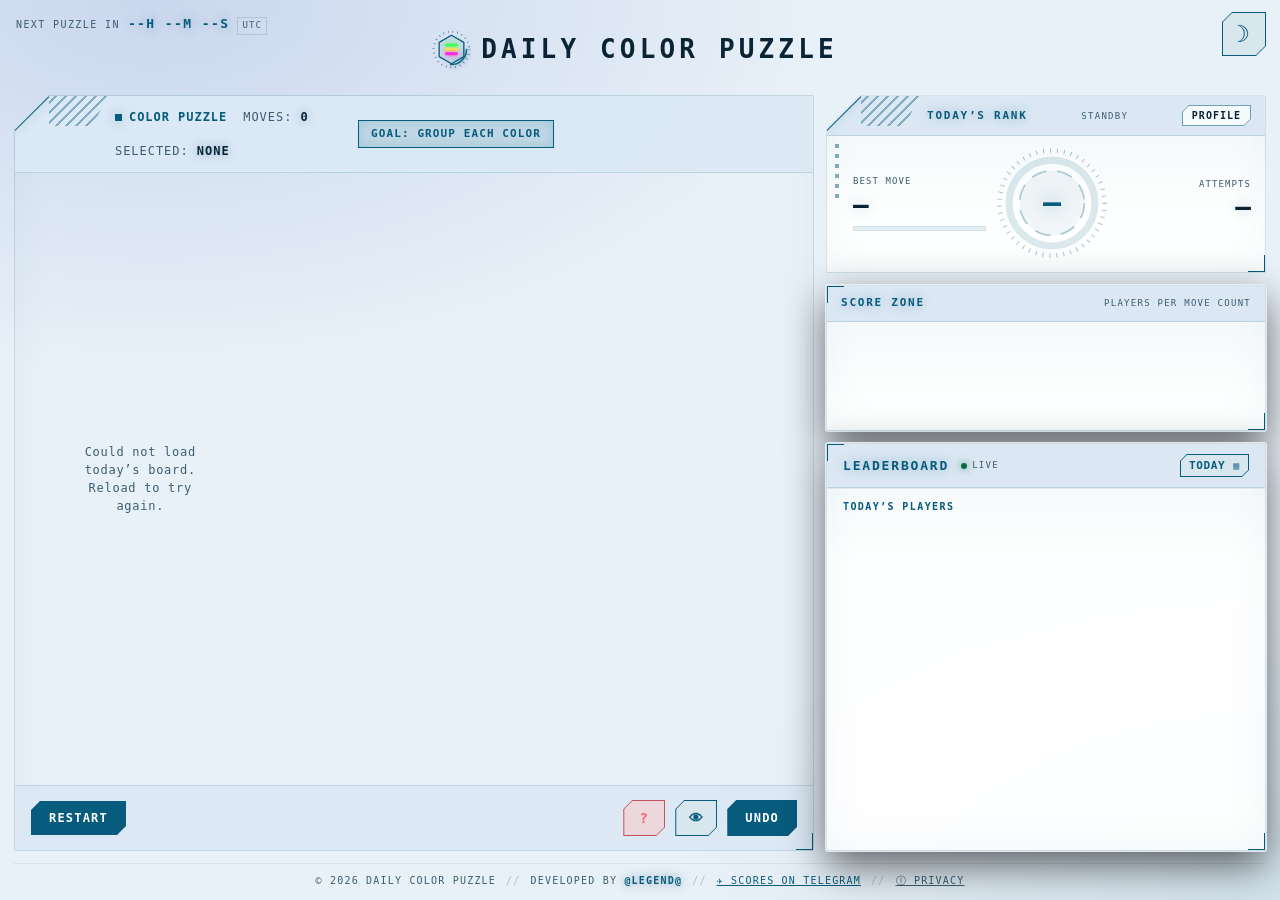
==== commit 60519165: "Battle is what you unlock by solving the day The link moves from the rank panel to the middle of the" ====
--- a/public/index.html
+++ b/public/index.html
@@ -41,7 +41,6 @@
   <header class="hud-head">
     <h2 id="rankTitle">Today&rsquo;s rank</h2>
     <span class="hud-tag" id="rankTag">standby</span>
-    <a class="btn btn-primary btn-sm" href="battle.html">Battle</a>
     <button type="button" id="profileBtn" class="btn btn-ghost btn-sm">Profile</button>
   </header>
   <div class="rank-row">
@@ -82,11 +81,15 @@
 <div class="game" id="game">
   <canvas class="worldmap" id="earth" aria-hidden="true"></canvas>
   <span class="hud-hatch" aria-hidden="true"></span>
-  <header class="topbar">
-    <span class="brand">Color Puzzle</span>
-    <span class="stat">Moves: <b id="moveCount">0</b></span>
-    <span class="stat">Selected: <b id="selectedLabel">None</b></span>
-    <span class="solved-chip" id="solvedChip" hidden>&#10003; Solved</span>
+  <header class="topbar topbar-3up">
+    <span class="bar-left">
+      <span class="brand">Color Puzzle</span>
+      <span class="stat">Moves: <b id="moveCount">0</b></span>
+      <span class="stat">Selected: <b id="selectedLabel">None</b></span>
+      <span class="solved-chip" id="solvedChip" hidden>&#10003; Solved</span>
+    </span>
+    <a class="btn btn-primary btn-sm battle-cta" id="battleLink" href="battle.html" hidden
+       title="Race another player on a fresh board">Battle &rsaquo;</a>
     <span class="goal">Goal: Group each color</span>
   </header>
 
@@ -248,6 +251,7 @@
 </footer>
 
 <script src="earth.js"></script>
+<script src="fx.js"></script>
 <script src="game.js"></script>
 </body>
 </html>
--- a/public/styles.css
+++ b/public/styles.css
@@ -638,6 +638,7 @@
 /* ---------- top bar ---------- */
 
 .topbar {
+  position: relative;   /* the battle link centres against this */
   display: flex;
   align-items: center;
   gap: 16px;
@@ -675,6 +676,39 @@
   font-variant-numeric: tabular-nums;
   text-shadow: 0 0 10px rgb(var(--accent-rgb) / 0.4);
 }
+/* Centred on the puzzle header itself, not on the space left over. Auto
+   margins would only split the gap with the goal chip's own auto margin,
+   which put it well right of centre. */
+/* Three parts: stats, the battle link, the goal chip. Equal side columns put
+   the link on the header's true centre while still occupying its own space —
+   centring it absolutely was exact but sat on top of "Selected:". The rules
+   are scoped so they outrank the shared .btn block, which sets position and
+   is declared later in this file. */
+.topbar-3up {
+  display: grid;
+  grid-template-columns: minmax(0, 1fr) auto minmax(0, 1fr);
+  align-items: center;
+}
+.bar-left {
+  display: flex;
+  align-items: center;
+  gap: 16px;
+  flex-wrap: wrap;
+  min-width: 0;
+}
+.topbar .battle-cta {
+  justify-self: center;
+  /* The panel's chamfer forces a big left padding, so the grid's content box
+     is 84px narrower on the left than the right and "centre" landed 42px off
+     the bar's visible middle. Shifting by half the difference is visual only:
+     the column keeps its place, so nothing collides. */
+  transform: translateX(calc((var(--chamfer) + 50px) / -2));
+  text-decoration: none;
+  white-space: nowrap;
+}
+.topbar .battle-cta:hover { text-decoration: none; }
+.topbar-3up .goal { margin-left: 0; justify-self: end; }
+
 .goal {
   margin-left: auto;
   padding: 5px 12px;
@@ -1872,6 +1906,14 @@
 :root[data-theme="light"] .panel {
   box-shadow: 0 18px 44px rgb(10 36 54 / 0.22);
 }
+/* Emissive glow is for the dark ground; on white it reads as a smudge. */
+:root[data-theme="light"] .hudsel-list {
+  box-shadow: 0 1px 2px rgb(10 36 54 / 0.08), 0 12px 30px rgb(10 36 54 / 0.16);
+}
+:root[data-theme="light"] .hudsel-btn {
+  background: #fff;
+  border-color: rgb(var(--accent-rgb) / 0.3);
+}
 :root[data-theme="light"] .tube.selected {
   box-shadow: 0 0 0 2px var(--accent), 0 6px 14px rgb(10 36 54 / 0.18);
 }
@@ -1898,6 +1940,10 @@
 @media (max-width: 760px) {
   /* Keep the countdown clear of the fixed toggle in the corner. */
   .countdown { padding-right: 44px; }
+  /* Too narrow for three columns; the header stacks instead. */
+  .topbar-3up { display: flex; }
+  .topbar-3up .goal { margin-left: auto; }
+  .topbar .battle-cta { transform: none; }
   .controls { flex-wrap: wrap; }
   .hist-summary { order: 3; flex: 1 1 100%; white-space: normal; }
   .histstrip { order: 4; flex: 1 1 100%; }
@@ -2038,37 +2084,75 @@
   background: rgb(var(--panel-rgb) / 0.5);
 }
 
-.lobby, .room {
+.room {
   max-width: 1000px;
   margin: 0 auto 22px;
 }
 
-.lobby-grid {
+/* The ways in are a narrow rail; the list of open battles is the page. */
+.lobby {
   display: grid;
-  grid-template-columns: repeat(auto-fit, minmax(240px, 1fr));
-  gap: 14px;
-  padding: 4px 2px 10px;
-}
-
-.lobby-card {
+  grid-template-columns: minmax(240px, 300px) minmax(0, 760px);
+  gap: 12px;
+  justify-content: center;
+  align-items: start;
+  padding: 0 12px;
+  margin-bottom: 22px;
+}
+
+.lobby-actions { padding-bottom: 14px; }
+.lobby-main { min-height: 340px; }
+
+.act {
   display: flex;
   flex-direction: column;
-  gap: 10px;
-  padding: 16px;
+  gap: 9px;
+  padding: 13px 14px;
+  border-top: 1px solid var(--line-soft);
+}
+.act:first-of-type { border-top: 0; }
+.act form { display: contents; }
+.btn-wide { width: 100%; }
+
+.lobby-note {
+  font-size: 12.5px;
+  line-height: 1.45;
+  color: var(--ink-dim);
+  margin: 0;
+}
+
+.lobby-actions .formnote { padding: 0 14px; }
+
+/* ---------- tabs ---------- */
+
+.tabhead { gap: 0; padding-bottom: 0; }
+.tabs { display: flex; gap: 4px; flex: 1; }
+
+.tab {
+  --notch: 8px;
   border: 1px solid var(--line);
-  background: rgb(var(--panel-rgb) / calc(var(--panel-alpha) + 0.08));
-  clip-path: polygon(10px 0, 100% 0, 100% calc(100% - 10px), calc(100% - 10px) 100%, 0 100%, 0 10px);
-}
-.lobby-card .btn { align-self: flex-start; }
-.lobby-card form { display: contents; }
-
-.lobby-note {
-  font-size: 13px;
-  line-height: 1.5;
-  color: var(--ink-dim);
-  margin: 0;
-  flex: 1;
-}
+  border-bottom: 0;
+  background: transparent;
+  color: var(--ink-dim);
+  font-family: var(--font-mono);
+  font-size: 11px;
+  font-weight: 700;
+  letter-spacing: 0.1em;
+  text-transform: uppercase;
+  padding: 9px 15px;
+  cursor: pointer;
+  clip-path: polygon(var(--notch) 0, 100% 0, 100% 100%, 0 100%, 0 var(--notch));
+}
+.tab:hover { color: var(--ink); background: rgb(var(--accent-rgb) / 0.08); }
+.tab:focus-visible { outline: 2px solid var(--accent); outline-offset: -2px; }
+.tab.on {
+  color: var(--accent-ink);
+  background: var(--accent);
+  border-color: var(--accent);
+}
+
+.tabpane { padding: 0 12px 12px; }
+.lb-wrap-tall { max-height: 460px; }
 
 .fld-inline {
   flex-direction: row;
@@ -2083,6 +2167,96 @@
   text-transform: uppercase;
   max-width: 140px;
 }
+
+/* ---------- HUD dropdown ----------
+   A native <select> renders its popup with the browser's colours, so on a dark
+   page the list came out a white panel with white text. This one is ours, so
+   it takes the theme like everything else. */
+
+.hudsel { position: relative; flex: 1 1 160px; min-width: 0; }
+
+.hudsel-btn {
+  --notch: 8px;
+  width: 100%;
+  display: flex;
+  align-items: center;
+  justify-content: space-between;
+  gap: 10px;
+  padding: 8px 11px;
+  border: 1px solid rgb(var(--accent-rgb) / 0.35);
+  border-radius: 2px;
+  background: rgb(var(--accent-rgb) / 0.05);
+  color: var(--ink);
+  font-family: var(--font-mono);
+  font-size: 13px;
+  cursor: pointer;
+  clip-path: polygon(
+    var(--notch) 0, 100% 0,
+    100% calc(100% - var(--notch)), calc(100% - var(--notch)) 100%,
+    0 100%, 0 var(--notch)
+  );
+  transition: border-color 0.14s ease, background 0.14s ease;
+}
+.hudsel-btn:hover { border-color: rgb(var(--accent-rgb) / 0.7); background: rgb(var(--accent-rgb) / 0.12); }
+.hudsel-btn:focus-visible {
+  outline: none;
+  border-color: var(--accent);
+  box-shadow: 0 0 0 1px var(--accent), 0 0 16px rgb(var(--accent-rgb) / 0.3);
+}
+.hudsel-caret { color: var(--accent); font-size: 10px; transition: transform 0.16s ease; }
+.hudsel.open .hudsel-caret { transform: rotate(180deg); }
+.hudsel.open .hudsel-btn { border-color: var(--accent); }
+
+/* Fixed, and moved to the end of <body> when it opens: the lobby card is
+   clipped with clip-path, which clips descendants too, and the list came out
+   sliced off after the first option. The calendar solves it the same way. */
+.hudsel-list {
+  position: fixed;
+  z-index: 80;
+  margin: 0;
+  padding: 5px;
+  list-style: none;
+  max-height: 244px;
+  overflow-y: auto;
+  background:
+    linear-gradient(180deg, rgb(var(--accent-rgb) / 0.08), transparent 60px),
+    var(--panel-bg);
+  border: 1px solid var(--accent);
+  border-radius: 2px;
+  box-shadow:
+    inset 0 0 30px rgb(var(--accent-rgb) / 0.08),
+    0 0 30px rgb(var(--accent-rgb) / 0.22),
+    0 16px 40px rgba(0, 0, 0, 0.7);
+}
+
+.hudsel-opt {
+  padding: 8px 10px;
+  border: 1px solid transparent;
+  border-radius: 2px;
+  color: var(--ink);
+  font-family: var(--font-mono);
+  font-size: 13px;
+  cursor: pointer;
+}
+.hudsel-opt:hover,
+.hudsel-opt.active {
+  background: rgb(var(--accent-rgb) / 0.22);
+  border-color: var(--accent);
+}
+.hudsel-opt[aria-selected="true"] {
+  background: var(--accent);
+  border-color: var(--accent);
+  color: var(--accent-ink);
+  font-weight: 700;
+}
+.hudsel-opt[aria-selected="true"]:hover { background: var(--accent); }
+
+/* ---------- open battles ---------- */
+
+.lb-open td.joincell { text-align: right; padding-right: 4px; }
+.lb-open .joinbtn { --notch: 6px; padding: 5px 12px; font-size: 11px; }
+.lb-open .joinbtn:disabled { opacity: 0.4; }
+.lb-open .pill { margin-left: 6px; }
 
 /* ---------- waiting room ---------- */
 
@@ -2140,82 +2314,78 @@
 .pill-win  { color: var(--accent); border-color: rgb(var(--accent-rgb) / 0.6); }
 .pill-gone { opacity: 0.6; }
 
-/* ---------- arena ---------- */
-
-.arena {
-  position: relative;
-  max-width: 1400px;
-  margin: 0 auto 24px;
+/* ---------- arena ----------
+   The player gets the daily puzzle's own panel, unchanged: topbar, board,
+   controls. Opponents sit in a narrow column beside it, the way the daily
+   page puts its instrumentation next to the puzzle. */
+
+.arena { position: relative; }
+
+.battle-layout {
+  display: grid;
+  grid-template-columns: minmax(0, 760px) minmax(280px, 340px);
+  gap: 12px;
+  justify-content: center;
+  align-items: start;
   padding: 0 12px;
 }
 
-.arena-bar {
+/* The daily stylesheet gives .game an order of 1 for its stacked column. That
+   ordering follows the panel here, and left the opponents sitting above the
+   puzzle once the layout stacked. Both get an explicit place instead. */
+.battle-layout > .game { order: 1; }
+.battle-layout > .rivalbox { order: 2; }
+
+.rivalbox { padding-bottom: 12px; }
+.rival-foot {
+  margin: 10px 14px 0;
+  font-family: var(--font-mono);
+  font-size: 10px;
+  letter-spacing: 0.08em;
+  text-transform: uppercase;
+  color: var(--ink-dim);
+  opacity: 0.75;
+}
+
+.rivals { display: grid; gap: 12px; padding: 0 12px; }
+
+.side {
+  border: 1px solid var(--line-soft);
+  background: rgb(var(--panel-rgb) / 0.35);
+  padding-bottom: 10px;
+}
+.side-rival.is-solved { border-color: rgb(var(--good-rgb) / 0.6); }
+
+.side-head {
   display: flex;
   align-items: center;
-  gap: 14px;
+  gap: 8px;
   flex-wrap: wrap;
-  padding: 10px 14px;
-  margin-bottom: 12px;
-  border: 1px solid var(--line);
-  background: rgb(var(--panel-rgb) / calc(var(--panel-alpha) + 0.1));
-  clip-path: polygon(10px 0, 100% 0, 100% calc(100% - 10px), calc(100% - 10px) 100%, 0 100%, 0 10px);
-}
-.arena-code {
+  padding: 9px 11px 0;
+}
+.side-name {
   font-family: var(--font-mono);
   font-size: 12px;
-  letter-spacing: 0.1em;
-  color: var(--ink-dim);
-}
-.arena-code b { color: var(--accent); letter-spacing: 0.2em; }
-.arena-bar .btn { margin-left: auto; }
-.arena-bar .btn + .btn { margin-left: 0; }
-
-.arena-grid {
-  display: grid;
-  grid-template-columns: 1fr;
-  gap: 16px;
-  align-items: start;
-}
-.arena-duel .arena-grid { max-width: 1180px; margin: 0 auto; }
-/* A duel gets two equal halves; a crowd gets a big board and a wall of
-   thumbnails beside it. */
-.arena-duel .arena-grid { grid-template-columns: 1fr 1fr; }
-
-.side {
-  border: 1px solid var(--line);
-  background: rgb(var(--panel-rgb) / calc(var(--panel-alpha) + 0.06));
-  clip-path: polygon(12px 0, 100% 0, 100% calc(100% - 12px), calc(100% - 12px) 100%, 0 100%, 0 12px);
-  padding-bottom: 10px;
-}
-.side-me { border-color: rgb(var(--accent-rgb) / 0.45); }
-.side-rival.is-solved { border-color: rgb(var(--good-rgb) / 0.6); }
-
-.side-head {
-  display: flex;
-  align-items: center;
-  gap: 10px;
-  flex-wrap: wrap;
-  padding: 11px 14px;
-  border-bottom: 1px solid var(--line-soft);
-}
-.side-name {
-  font-family: var(--font-mono);
-  font-size: 13px;
-  letter-spacing: 0.08em;
+  letter-spacing: 0.06em;
   text-transform: uppercase;
   color: var(--accent);
+  overflow: hidden;
+  text-overflow: ellipsis;
+  white-space: nowrap;
+  max-width: 100%;
 }
 .side-meta {
-  margin-left: auto;
-  font-family: var(--font-mono);
-  font-size: 12px;
+  margin: 4px 0 0;
+  padding: 0 11px;
+  font-family: var(--font-mono);
+  font-size: 11px;
   color: var(--ink-dim);
 }
 .side-meta b { color: var(--ink); }
 
 .side-bar {
   height: 4px;
-  margin: 0 14px;
+  margin: 8px 11px 0;
   background: var(--slot-bg);
   overflow: hidden;
 }
@@ -2227,37 +2397,88 @@
   transition: width 0.25s ease;
 }
 
-.rivals { display: grid; gap: 14px; }
-.rivals-many { grid-template-columns: repeat(auto-fit, minmax(230px, 1fr)); }
-
-/* The opponent's board is a smaller, non-interactive copy of the same grid. */
-.board-mini { gap: 6px; padding: 12px; }
+/* An opponent's board, drawn from fill levels alone. No colour reaches the
+   browser, so there is nothing here to read a solution off. */
+/* Four across, three down — the same arrangement as the player's own board,
+   so a glance at the opponent maps onto what you are looking at. */
+.board-mini {
+  gap: 6px;
+  padding: 10px 11px 0;
+}
 .board-mini .tube {
-  max-width: 62px;
+  max-width: none;
   gap: 3px;
   padding: 4px;
   cursor: default;
   animation: none;
 }
-.board-mini .block { height: 14px; }
-.board-mini .slot  { height: 14px; border-radius: 4px; }
-.board-mini .tag   { display: none; }
-.rivals-many .board-mini .tube { max-width: 44px; }
-
-/* In a duel the opponent is not a thumbnail — the two boards face each other
-   as equals, which is the whole point of watching them play. */
-.arena-duel .board-mini { gap: 10px; padding: 16px; }
-.arena-duel .board-mini .tube { max-width: 92px; gap: 5px; padding: 6px; }
-.arena-duel .board-mini .block,
-.arena-duel .board-mini .slot { height: 21px; }
-.arena-duel .rivals { align-content: start; }
-
-/* Flush against the buttons the standings read as if the two collide. */
-#resultOverlay .lb-wrap { margin-bottom: 18px; }
-.rivals-many .board-mini .block,
-.rivals-many .board-mini .slot { height: 10px; }
+.board-mini .block,
+.board-mini .slot { height: 14px; border-radius: 5px; }
+
+.block-mute {
+  --c: rgb(var(--accent-rgb) / 0.45);
+  box-shadow: none;
+}
+.block-mute::before { display: none; }
+
+/* A finished tube still reads as finished — in the accent, not in its colour. */
+.tube-sealed {
+  border-color: rgb(var(--good-rgb) / 0.75);
+  background: rgb(var(--good-rgb) / 0.08);
+}
+.tube-sealed .block-mute { --c: rgb(var(--good-rgb) / 0.75); }
 
 .board.shake { animation: nudge 0.26s ease; }
+
+/* Once you have finished, your board is done with you — the others are still
+   racing for their place, so it stays on screen, just visibly inert. */
+.is-waiting #myBoard { opacity: 0.6; pointer-events: none; }
+.is-waiting #myBoard .tube { cursor: default; }
+
+/* ---------- result emblem ---------- */
+
+.emblem {
+  display: block;
+  width: 108px;
+  height: 108px;
+  margin: 0 auto 10px;
+  --em: var(--accent);
+}
+.emblem-gold   { --em: #ffd24d; }
+.emblem-silver { --em: #cfe0ee; }
+.emblem-bronze { --em: #e08c4a; }
+.emblem-steel  { --em: var(--ink-dim); }
+
+.emblem-swords path {
+  fill: color-mix(in srgb, var(--em) 55%, transparent);
+  stroke: color-mix(in srgb, var(--em) 75%, transparent);
+  stroke-width: 3.5;
+  stroke-linecap: round;
+}
+.emblem-shield {
+  fill: color-mix(in srgb, var(--em) 14%, transparent);
+  stroke: var(--em);
+  stroke-width: 2.6;
+  stroke-linejoin: round;
+  filter: drop-shadow(0 0 10px color-mix(in srgb, var(--em) 45%, transparent));
+}
+.emblem-disc {
+  fill: var(--panel-bg);
+  stroke: color-mix(in srgb, var(--em) 70%, transparent);
+  stroke-width: 1.8;
+}
+.emblem-place {
+  fill: var(--em);
+  font-family: var(--font-mono);
+  font-size: 30px;
+  font-weight: 700;
+}
+/* The medal tones are tuned for a dark ground; on the light theme's white disc
+   gold and silver all but vanish, so they darken to keep the number readable. */
+:root[data-theme="light"] .emblem-gold   { --em: #8a6300; }
+:root[data-theme="light"] .emblem-silver { --em: #4d5f6c; }
+:root[data-theme="light"] .emblem-bronze { --em: #8a4413; }
+:root[data-theme="light"] .emblem-shield { filter: none; }
 
 /* ---------- countdown ---------- */
 
@@ -2303,7 +2524,11 @@
 
 .live.off i { background: #ff6470; box-shadow: none; animation: none; }
 
-@media (max-width: 900px) {
-  .arena-duel .arena-grid { grid-template-columns: 1fr; }
-  .board-mini .tube { max-width: 52px; }
-}
+/* Below the two-column width the opponents drop underneath, the same way the
+   daily page stacks its panels. */
+@media (max-width: 1080px) {
+  .lobby { grid-template-columns: min(760px, 100%); }
+  .battle-layout { grid-template-columns: min(760px, 100%); }
+  /* Wide enough for a 4x3 board; anything narrower squeezes the tubes. */
+  .rivals { grid-template-columns: repeat(auto-fit, minmax(300px, 1fr)); }
+}
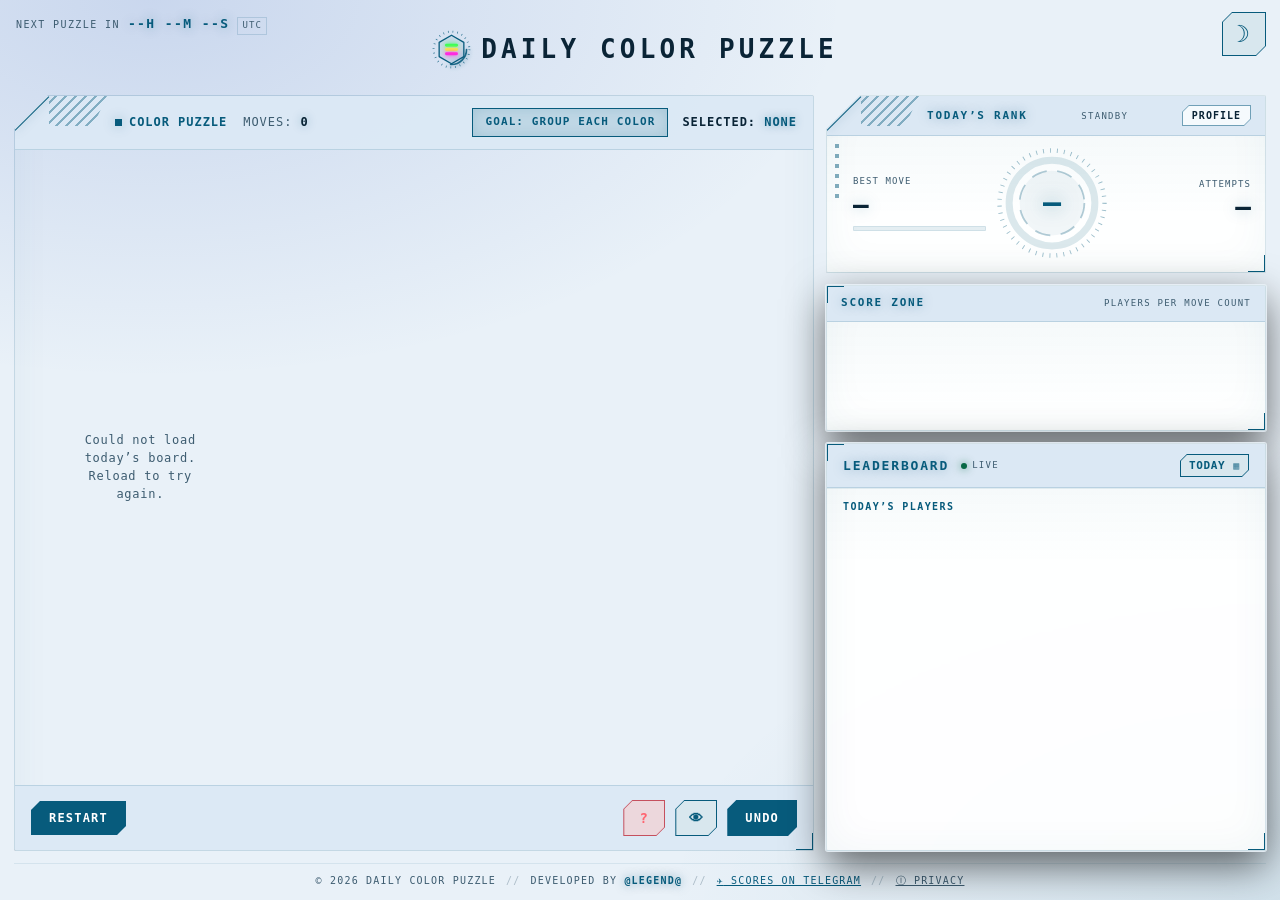
==== commit 0223269c: "Selected reading moves to the header's right edge, in bold The header is a three-column grid, but th" ====
--- a/public/index.html
+++ b/public/index.html
@@ -85,12 +85,14 @@
     <span class="bar-left">
       <span class="brand">Color Puzzle</span>
       <span class="stat">Moves: <b id="moveCount">0</b></span>
-      <span class="stat">Selected: <b id="selectedLabel">None</b></span>
       <span class="solved-chip" id="solvedChip" hidden>&#10003; Solved</span>
     </span>
     <a class="btn btn-primary btn-sm battle-cta" id="battleLink" href="battle.html" hidden
        title="Race another player on a fresh board">Battle &rsaquo;</a>
-    <span class="goal">Goal: Group each color</span>
+    <span class="bar-right">
+      <span class="goal">Goal: Group each color</span>
+      <span class="stat stat-sel">Selected: <b id="selectedLabel">None</b></span>
+    </span>
   </header>
 
   <main class="board" id="board" aria-label="Puzzle board"></main>
@@ -251,6 +253,7 @@
 </footer>
 
 <script src="earth.js"></script>
+<script src="worldmap.js"></script>
 <script src="fx.js"></script>
 <script src="game.js"></script>
 </body>
--- a/public/styles.css
+++ b/public/styles.css
@@ -308,6 +308,27 @@
 .game > .topbar,
 .game > .board,
 .game > .controls { position: relative; z-index: 1; }
+
+/* On the battle page the map backs the whole window rather than a panel, so
+   it is fixed to the viewport and every top-level block is lifted over it.
+   Only the flow containers are listed: giving `position: relative` to the
+   fixed toggle or the overlays would tear them off their own anchors. */
+.worldmap-page {
+  position: fixed;
+  inset: 0;
+  width: 100%;
+  height: 100%;
+  z-index: 0;
+  opacity: 0.5;
+  pointer-events: none;
+}
+.battlepage > h1,
+.battlepage > .battle-nav,
+.battlepage > .lobby,
+.battlepage > .room,
+.battlepage > .watch,
+.battlepage > .arena,
+.battlepage > .footnote { position: relative; z-index: 1; }
 
 /* ---------- theme toggle ----------
    Pinned opposite the countdown so the two corners balance, and out of the
@@ -696,6 +717,37 @@
   flex-wrap: wrap;
   min-width: 0;
 }
+
+/* The selection is the one reading that changes while you play, so it sits at
+   the end of the header where the eye returns, not buried among the stats. */
+.bar-right {
+  display: flex;
+  align-items: center;
+  justify-content: flex-end;
+  gap: 14px;
+  flex-wrap: wrap;
+  min-width: 0;
+  margin-left: auto;   /* for the battle page's plain flex header */
+}
+/* Each part is pinned to its own column. Without this the battle link's
+   `hidden` state changes auto-placement: with only two children in flow, the
+   right-hand group slid into the middle column and sat mid-header. */
+.topbar-3up > .bar-left { grid-column: 1; }
+.topbar-3up > .battle-cta { grid-column: 2; }
+.topbar-3up > .bar-right { grid-column: 3; justify-self: end; margin-left: 0; }
+.bar-right .goal { margin-left: 0; }
+
+.stat-sel {
+  font-weight: 700;
+  color: var(--ink);
+  white-space: nowrap;
+  /* Last in the row, so it holds the right edge. A minimum width stops the
+     header twitching as the label goes from "None" to "Tube 10". */
+  order: 2;
+  min-width: 9.5em;
+  text-align: right;
+}
+.stat-sel b { color: var(--accent); }
 .topbar .battle-cta {
   justify-self: center;
   /* The panel's chamfer forces a big left padding, so the grid's content box
@@ -2258,6 +2310,33 @@
 .lb-open .joinbtn:disabled { opacity: 0.4; }
 .lb-open .pill { margin-left: 6px; }
 
+.lb-open .watchbtn { --notch: 6px; padding: 5px 10px; font-size: 11px; white-space: nowrap; }
+.vs {
+  color: var(--ink-dim);
+  font-size: 10px;
+  letter-spacing: 0.1em;
+  padding: 0 2px;
+}
+
+/* ---------- spectating ---------- */
+
+.watch {
+  max-width: 1180px;
+  margin: 0 auto 22px;
+  padding-bottom: 14px;
+}
+.watch .rivals { padding: 0 14px; }
+.watch-over {
+  grid-column: 1 / -1;
+  margin: 0 0 4px;
+  font-family: var(--font-mono);
+  font-size: 12px;
+  letter-spacing: 0.08em;
+  text-transform: uppercase;
+  color: var(--accent);
+}
+#watchCode { color: var(--accent); letter-spacing: 0.2em; }
+
 /* ---------- waiting room ---------- */
 
 .room-code {
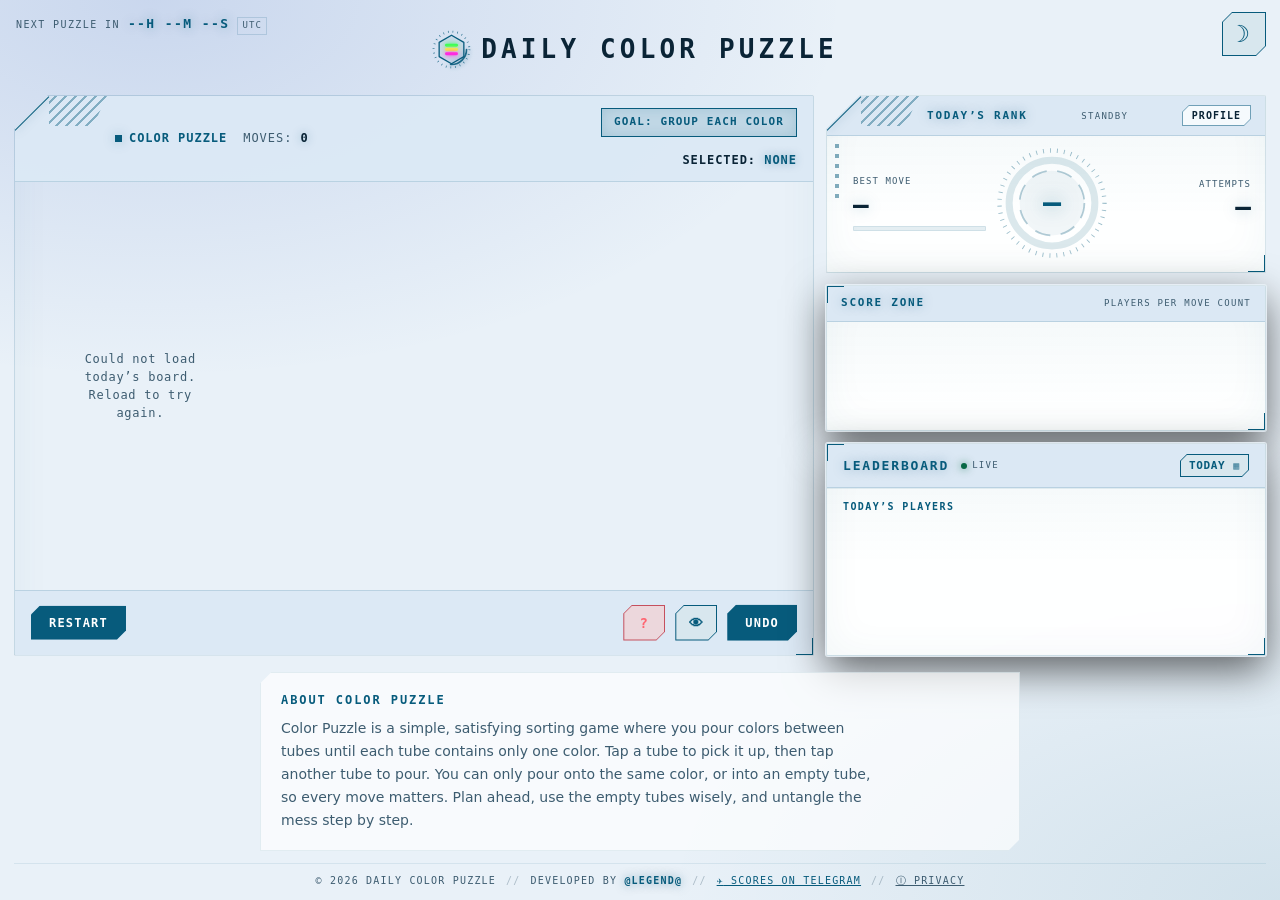
==== commit 12f013ef: "Add the game description to the site Sits below the puzzle as prose rather than instrumentation: a r" ====
--- a/public/index.html
+++ b/public/index.html
@@ -4,7 +4,7 @@
 <meta charset="utf-8">
 <meta name="viewport" content="width=device-width, initial-scale=1, viewport-fit=cover">
 <title>Daily Color Puzzle</title>
-<meta name="description" content="A new color-sorting puzzle every day. Group each color into its own tube.">
+<meta name="description" content="Color Puzzle is a simple, satisfying sorting game where you pour colors between tubes until each tube contains only one color. A new puzzle every day.">
 <meta name="theme-color" content="#030711">
 <link rel="stylesheet" href="styles.css">
 <link rel="icon" href="data:image/svg+xml,<svg xmlns='http://www.w3.org/2000/svg' viewBox='0 0 32 32'><rect width='32' height='32' fill='%23030711'/><circle cx='16' cy='16' r='14' fill='none' stroke='%2322e0ff' stroke-width='1.1' stroke-dasharray='1 3' opacity='.8'/><path d='M16 4.5 26.1 10.25 26.1 21.75 16 27.5 5.9 21.75 5.9 10.25Z' fill='none' stroke='%2322e0ff' stroke-width='1.6'/><rect x='10.5' y='11.4' width='11' height='2.5' rx='1.25' fill='%2331ff5a'/><rect x='10.5' y='14.9' width='11' height='2.5' rx='1.25' fill='%23f2ee4a'/><rect x='10.5' y='18.4' width='11' height='2.5' rx='1.25' fill='%23ff2be0'/></svg>">
@@ -240,6 +240,15 @@
   <p class="champ-line">Top of the board</p>
 </div>
 
+<section class="about" aria-labelledby="aboutTitle">
+  <h2 id="aboutTitle">About Color Puzzle</h2>
+  <p>Color Puzzle is a simple, satisfying sorting game where you pour colors
+     between tubes until each tube contains only one color. Tap a tube to pick
+     it up, then tap another tube to pour. You can only pour onto the same
+     color, or into an empty tube, so every move matters. Plan ahead, use the
+     empty tubes wisely, and untangle the mess step by step.</p>
+</section>
+
 <footer class="footnote">
   <span>&copy; <span id="footYear">2026</span> Daily Color Puzzle</span>
   <span class="foot-sep" aria-hidden="true">//</span>
--- a/public/styles.css
+++ b/public/styles.css
@@ -741,10 +741,14 @@
   font-weight: 700;
   color: var(--ink);
   white-space: nowrap;
-  /* Last in the row, so it holds the right edge. A minimum width stops the
-     header twitching as the label goes from "None" to "Tube 10". */
+  /* Last in the row, so it holds the right edge, and wide enough for the
+     longest reading it can show. "Selected: Tube 12" is 17 monospace
+     characters plus the bar's 0.08em letter-spacing on each — derived rather
+     than guessed, so it holds if the font size changes. One spare character
+     of slack. Without it the label grew as you selected and shoved the goal
+     chip sideways. */
   order: 2;
-  min-width: 9.5em;
+  min-width: calc(18ch + 1.5em);
   text-align: right;
 }
 .stat-sel b { color: var(--accent); }
@@ -1986,6 +1990,35 @@
 }
 :root[data-theme="light"] .overlay { background: rgb(233 241 248 / 0.86); }
 :root[data-theme="light"] .block::before { background: rgb(255 255 255 / 0.5); }
+
+/* ---------- about ----------
+   Prose, not instrumentation: a readable measure and quiet chrome, so it sits
+   under the game without competing with it. */
+
+.about {
+  width: min(760px, 100%);
+  margin: 4px auto 0;
+  padding: 18px 20px;
+  border: 1px solid var(--line-soft);
+  background: rgb(var(--panel-rgb) / calc(var(--panel-alpha) * 0.7));
+  clip-path: polygon(12px 0, 100% 0, 100% calc(100% - 12px), calc(100% - 12px) 100%, 0 100%, 0 12px);
+}
+.about h2 {
+  margin: 0 0 8px;
+  font-family: var(--font-mono);
+  font-size: 12px;
+  font-weight: 700;
+  letter-spacing: 0.16em;
+  text-transform: uppercase;
+  color: var(--accent);
+}
+.about p {
+  margin: 0;
+  max-width: 68ch;
+  font-size: 14px;
+  line-height: 1.65;
+  color: var(--ink-dim);
+}
 
 /* ---------- responsive ---------- */
 
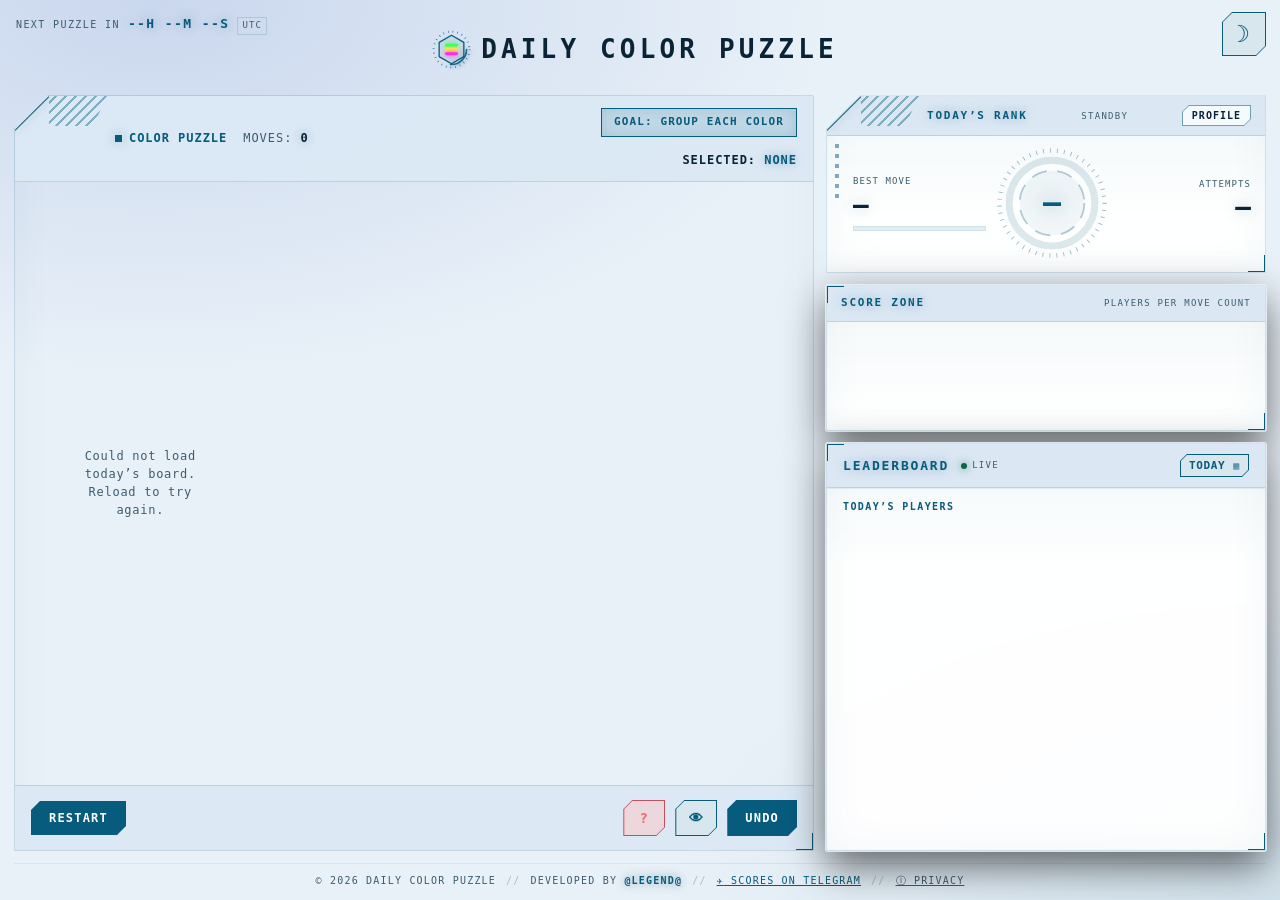
==== commit 3c306b14: "Drop the About section; the description belongs in the meta tag It was meant as the page's descripti" ====
--- a/public/index.html
+++ b/public/index.html
@@ -240,15 +240,6 @@
   <p class="champ-line">Top of the board</p>
 </div>
 
-<section class="about" aria-labelledby="aboutTitle">
-  <h2 id="aboutTitle">About Color Puzzle</h2>
-  <p>Color Puzzle is a simple, satisfying sorting game where you pour colors
-     between tubes until each tube contains only one color. Tap a tube to pick
-     it up, then tap another tube to pour. You can only pour onto the same
-     color, or into an empty tube, so every move matters. Plan ahead, use the
-     empty tubes wisely, and untangle the mess step by step.</p>
-</section>
-
 <footer class="footnote">
   <span>&copy; <span id="footYear">2026</span> Daily Color Puzzle</span>
   <span class="foot-sep" aria-hidden="true">//</span>
--- a/public/styles.css
+++ b/public/styles.css
@@ -1990,35 +1990,6 @@
 }
 :root[data-theme="light"] .overlay { background: rgb(233 241 248 / 0.86); }
 :root[data-theme="light"] .block::before { background: rgb(255 255 255 / 0.5); }
-
-/* ---------- about ----------
-   Prose, not instrumentation: a readable measure and quiet chrome, so it sits
-   under the game without competing with it. */
-
-.about {
-  width: min(760px, 100%);
-  margin: 4px auto 0;
-  padding: 18px 20px;
-  border: 1px solid var(--line-soft);
-  background: rgb(var(--panel-rgb) / calc(var(--panel-alpha) * 0.7));
-  clip-path: polygon(12px 0, 100% 0, 100% calc(100% - 12px), calc(100% - 12px) 100%, 0 100%, 0 12px);
-}
-.about h2 {
-  margin: 0 0 8px;
-  font-family: var(--font-mono);
-  font-size: 12px;
-  font-weight: 700;
-  letter-spacing: 0.16em;
-  text-transform: uppercase;
-  color: var(--accent);
-}
-.about p {
-  margin: 0;
-  max-width: 68ch;
-  font-size: 14px;
-  line-height: 1.65;
-  color: var(--ink-dim);
-}
 
 /* ---------- responsive ---------- */
 
